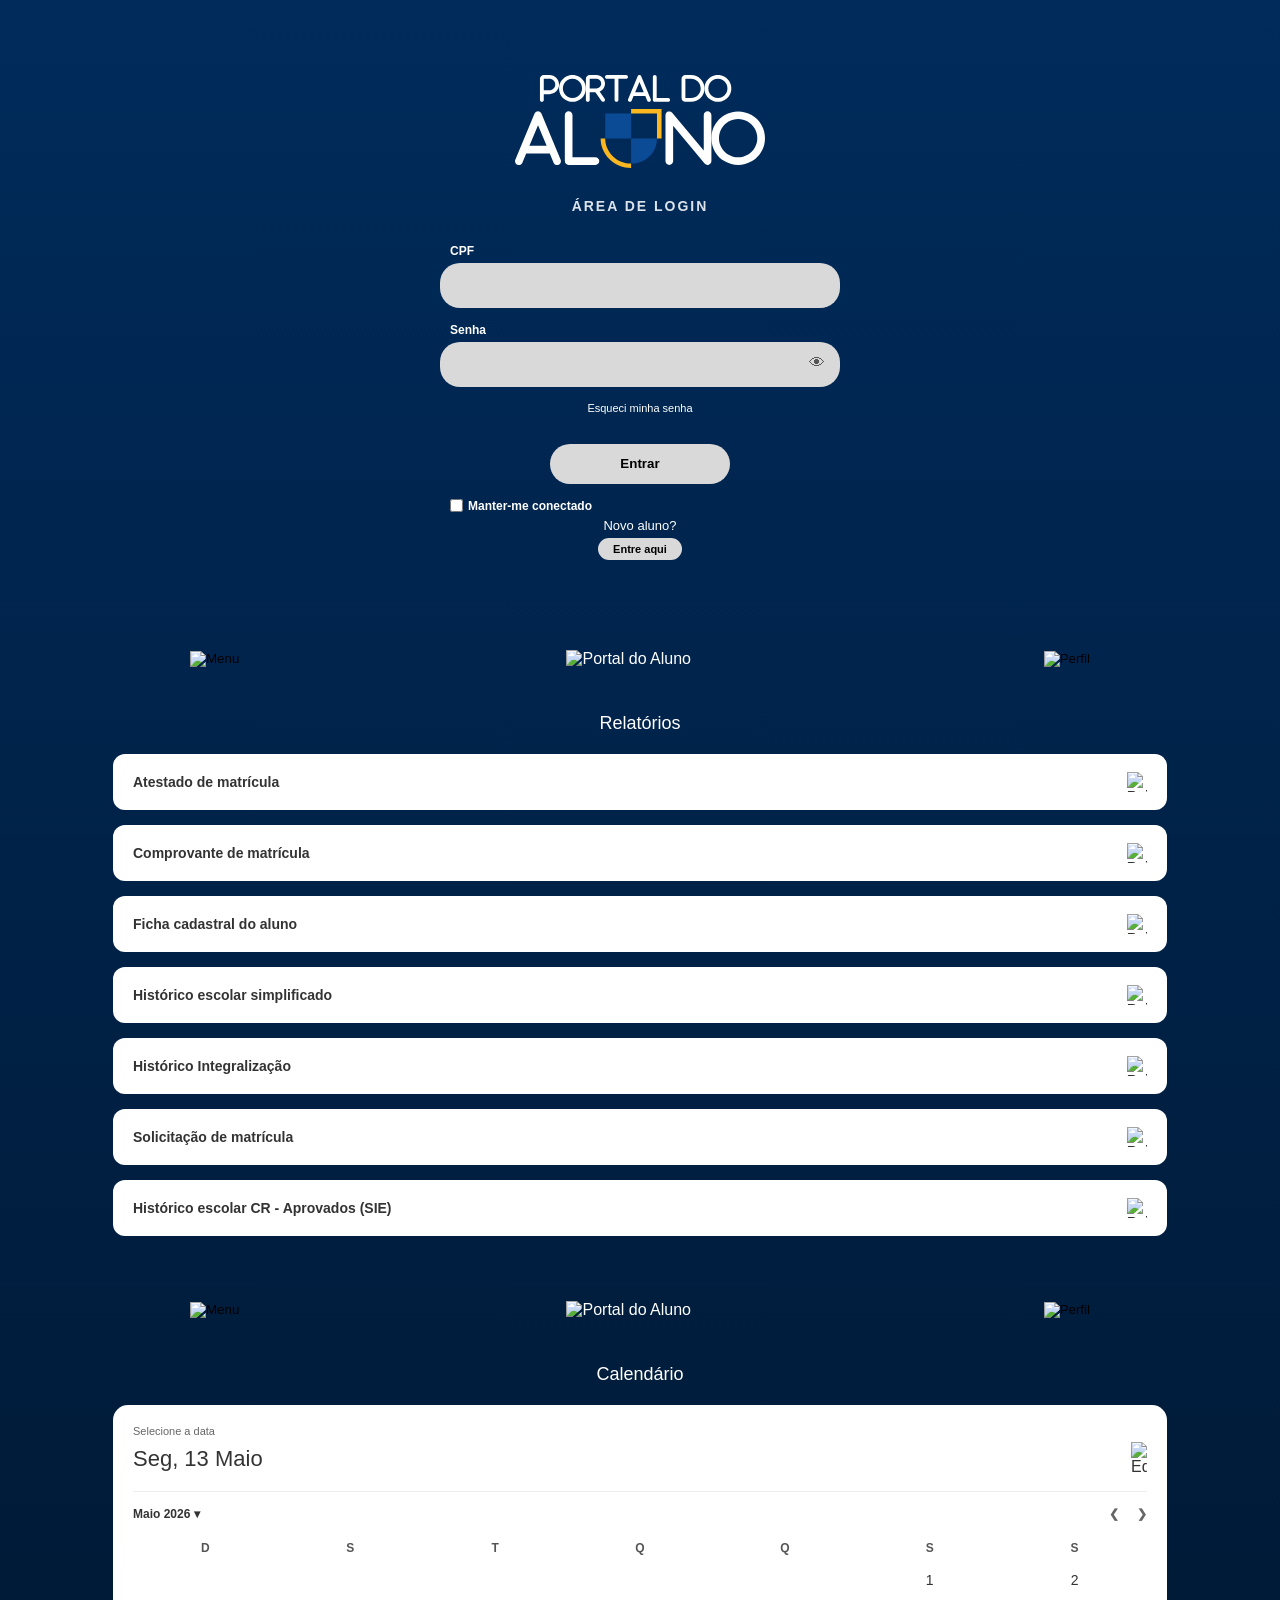
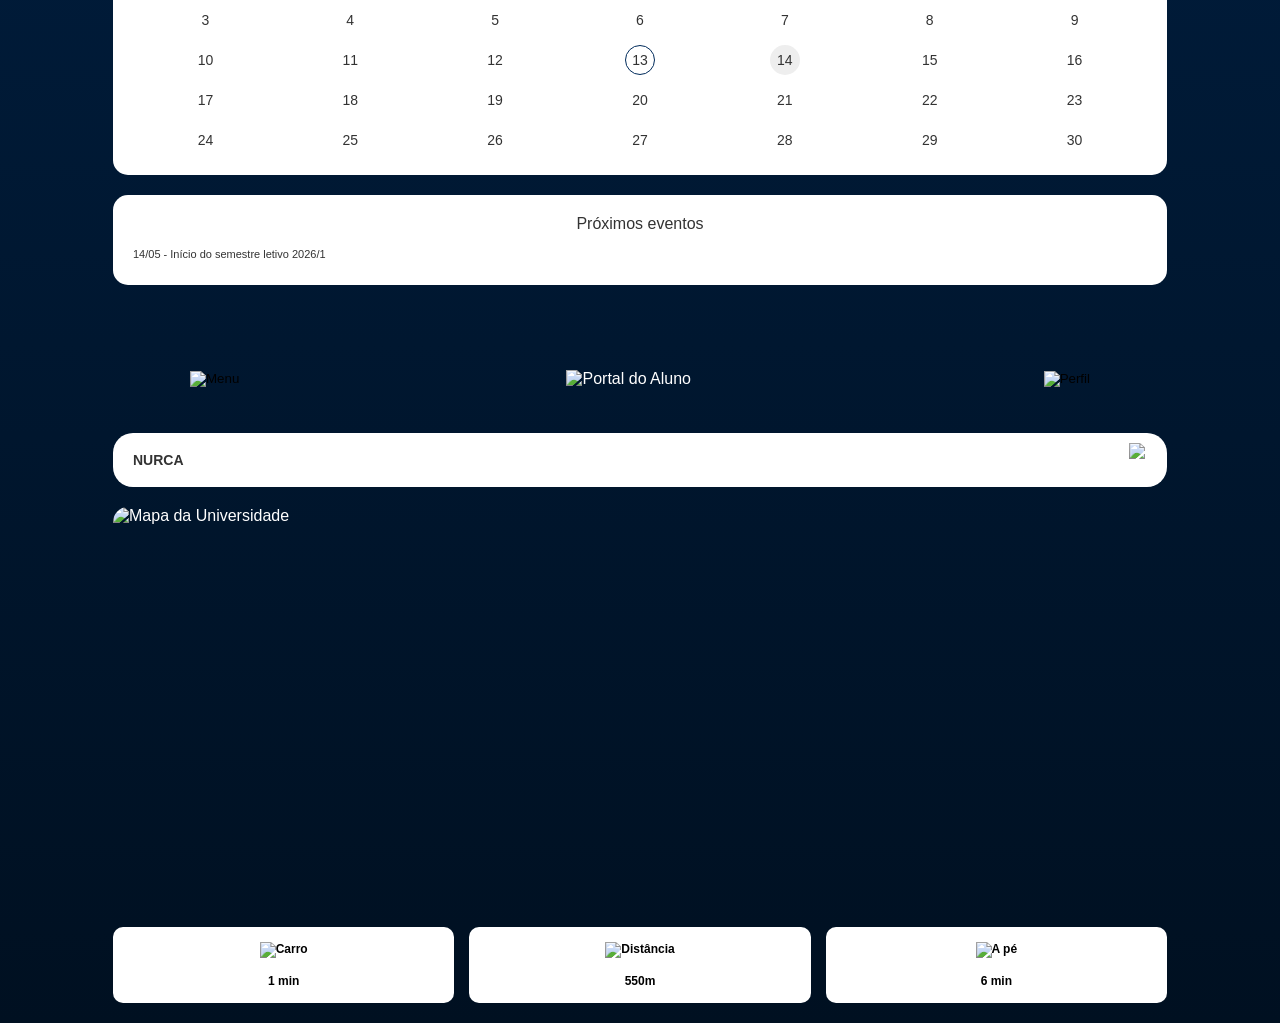
==== index.html @ dcb86329 "Atualização: Páginas 4, 5 e 6 em construção" ====
<!DOCTYPE html>
<html lang="pt-BR">
<head>
    <meta charset="UTF-8">
    <meta name="viewport" content="width=device-width, initial-scale=1.0">
    <title>Portal do Aluno</title>
    <link rel="stylesheet" href="style.css">
</head>
<body>

    <div class="app-container">


        <section id="tela-login" class="tela">
            
            <img src="icons/logo-portal.svg" alt="Portal do Aluno" class="logo-app">
            <h3 class="subtitulo-login">ÁREA DE LOGIN</h3>

            <div class="form-login">
                <label>CPF</label>
                <input type="text" class="input-field">

                <label>Senha</label>
                <div class="senha-container">
                    <input type="password" class="input-field">
                    <span class="icone-olho">👁</span>
                </div>
                
                <a href="#" class="link-esqueci">Esqueci minha senha</a>
                
                <button class="btn-entrar" onclick="mudarTela('tela-home')">Entrar</button>
                
                <label class="checkbox-label">
                    <input type="checkbox"> Manter-me conectado
                </label>
            </div>

            <div class="novo-aluno-container">
                <p>Novo aluno?</p>
                <button class="btn-entre-aqui">Entre aqui</button>
            </div>
        </section>

        <section id="tela-home" class="tela escondida">
            <div class="header-home">
                <img src="icons/logo-portal.svg" alt="Portal do Aluno" class="logo-home">
                <div class="usuario-perfil">
                    <span>Gabriel Nascimento</span>
                    <div class="avatar-placeholder">👤</div>
                </div>
            </div>

            <h3 class="titulo-servicos">Nossos serviços</h3>

            <div class="grid-botoes">
                <button class="card-btn btn-verde" onclick="mudarTela('tela-estudante')">
                    <img src="icons/telainicial-areadoestudante.svg" alt="Estudante">
                    <span>Área do estudante</span>
                </button>

                <button class="card-btn btn-laranja" onclick="mudarTela('tela-biblioteca')">
                    <img src="icons/telainicial-biblioteca.svg" alt="Biblioteca">
                    <span>Serviços da biblioteca</span>
                </button>

                <button class="card-btn btn-azul" onclick="mudarTela('tela-restaurante')">
                    <img src="icons/telainicial-ru.svg" alt="Restaurante">
                    <span>Restaurante universitário</span>
                </button>

                <button class="card-btn btn-roxo" onclick="mudarTela('tela-relatorios')">
                    <img src="icons/telainicial-relatorios.svg" alt="Relatórios">
                    <span>Relatórios</span>
                </button>

                <button class="card-btn btn-oliva" onclick="mudarTela('tela-calendario')">
                    <img src="icons/telainicial-calendario.svg" alt="Calendário">
                    <span>Calendário</span>
                </button>

                <button class="card-btn btn-cinza" onclick="mudarTela('tela-mapa')">
                    <img src="icons/telainicial-mapa.svg" alt="Mapa">
                    <span>Mapa</span>
                </button>
            </div>

            <button class="btn-sair" onclick="mudarTela('tela-login')">SAIR</button>

            <div class="card-noticias">
                <div class="noticias-header">
                    <span>Últimas notícias</span>
                    <span>▲</span>
                </div>
                <div class="noticias-corpo">
                    <h4>INÍCIO DO PERÍODO LETIVO</h4>
                    <p>O ano letivo de 2026/1 irá começar nesta quinta-feira, dia 14 de Maio...</p>
                </div>
            </div>
        </section>

        <section id="tela-estudante" class="tela escondida">
    
    <header class="header-estudante">
        <button class="btn-icon" onclick="mudarTela('tela-home')">
            <img src="icons/login-voltar.svg" alt="Menu" class="icone-svg">
        </button>
        <img src="icons/logo-portal.svg" alt="Portal do Aluno" class="logo-header">
        <div class="avatar-placeholder">👤</div>
    </header>

    <div class="conteudo-centralizado">
        <h2 class="titulo-secao">Área do Estudante</h2>

        <div class="perfil-estudante">
            <div class="avatar-container">
                <div class="avatar-circulo">👤</div>
                <button class="btn-editar">
                    <img src="icons/perfil-editarfoto.svg" alt="Editar">
                </button>
            </div>
            <div class="info-pessoais">
                <h3>Gabriel Nascimento Marques</h3>
                <p>Sistemas de Informação</p>
                <p>5º período - 2026/1</p>
                <p>Campus - Rio Branco</p>
            </div>
        </div>

        <div class="progresso-container">
            <span>Progresso do curso</span>
            <div class="barra-fundo">
                <div class="barra-preenchida" style="width: 50%;"></div>
            </div>
            <span class="progresso-texto">50%</span>
        </div>

        <div class="disciplinas-lista">
            <p class="disciplinas-titulo">Disciplinas matriculadas:</p>

            <details class="disciplina-item">
                <summary>
                    Algoritmos - Jean Gonzaga 
                    <img src="icons/telainicial-arrownoticias.svg" class="icone-seta">
                </summary>
                <div class="disciplina-detalhes">
                    <div class="notas-grid-tabela">
                        <div class="coluna-nota">
                            <span class="titulo-nota">Nota 1:</span>
                            <div class="sub-notas">
                                <div><em>Avaliação 1:</em><br>8.0</div>
                                <div><em>Avaliação 2:</em><br>8.6</div>
                            </div>
                        </div>
                        <div class="coluna-nota">
                            <span class="titulo-nota">Nota 2:</span>
                            <div class="sub-notas">
                                <div><em>Avaliação 3:</em><br>10.0</div>
                                <div><em>Avaliação 4:</em><br>10</div>
                            </div>
                        </div>
                    </div>
                    <div class="status-final">
                        <p><strong>Situação:</strong> <span class="aprovado">Aprovado</span></p>
                        <p><strong>Média Final:</strong> 9.7</p>
                        <p><strong>Total de Faltas:</strong> 11</p>
                    </div>
                </div>  
            </details>

            <details class="disciplina-item">
                <summary>
                    Matemática Discreta - Claudionor A. 
                    <img src="icons/telainicial-arrownoticias.svg" class="icone-seta">
                </summary>
                <div class="disciplina-detalhes">
                    <div class="notas-grid-tabela">
                        <div class="coluna-nota">
                            <span class="titulo-nota">Nota 1:</span>
                            <div class="sub-notas">
                                <div><em>Avaliação 1:</em><br>7.0</div>
                                <div><em>Avaliação 2:</em><br>8.6</div>
                            </div>
                        </div>
                        <div class="coluna-nota">
                            <span class="titulo-nota">Nota 2:</span>
                            <div class="sub-notas">
                                <div><em>Avaliação 3:</em><br>9.0</div>
                                <div><em>Avaliação 4:</em><br>10</div>
                            </div>
                        </div>
                    </div>
                    <div class="status-final">
                        <p><strong>Situação:</strong> <span class="aprovado">Aprovado</span></p>
                        <p><strong>Média Final:</strong> 9.1</p>
                        <p><strong>Total de Faltas:</strong> 15</p>
                    </div>
                </div>
            </details>

            <details class="disciplina-item">
                <summary>
                    Álgebra Linear - Ivan Medeiros 
                    <img src="icons/telainicial-arrownoticias.svg" class="icone-seta">
                </summary>
                <div class="disciplina-detalhes">
                    <div class="notas-grid-tabela">
                        <div class="coluna-nota">
                            <span class="titulo-nota">Nota 1:</span>
                            <div class="sub-notas">
                                <div><em>Avaliação 1:</em><br>7.0</div>
                                <div><em>Avaliação 2:</em><br>8.6</div>
                            </div>
                        </div>
                        <div class="coluna-nota">
                            <span class="titulo-nota">Nota 2:</span>
                            <div class="sub-notas">
                                <div><em>Avaliação 3:</em><br>9.0</div>
                                <div><em>Avaliação 4:</em><br>10</div>
                            </div>
                        </div>
                    </div>
                    <div class="status-final">
                        <p><strong>Situação:</strong> <span class="aprovado">Aprovado</span></p>
                        <p><strong>Média Final:</strong> 9.1</p>
                        <p><strong>Total de Faltas:</strong> 15</p>
                    </div>
                </div>
            </details>
        </div>

        <div class="botoes-inferiores">
            <button class="btn-acao bg-roxo" onclick="mudarTela('tela-relatorios')">
                <div class="icone-box"><img src="icons/telainicial-relatorios.svg" alt=""></div>
                <span>Ir para a página de relatórios</span>
            </button>

            <button class="btn-acao bg-cinza">
                <div class="icone-box"><img src="icons/perfil-matriculadisciplinar.svg" alt=""></div>
                <span>Realizar matrícula disciplinar</span>
            </button>

            <button class="btn-acao bg-verde">
                <div class="icone-box"><img src="icons/perfil-atestadomedico.svg" alt=""></div>
                <span>Envio de atestado médico</span>
            </button>
        </div>
    </div>
</section>
<section id="tela-relatorios" class="tela escondida">
    <header class="header-estudante">
        <button class="btn-icon" onclick="mudarTela('tela-home')">
            <img src="caminho_para_icone_menu.svg" alt="Menu" class="icone-svg">
        </button>
        <img src="images/logo-portal.svg" alt="Portal do Aluno" class="logo-header">
        <button class="btn-icon" onclick="mudarTela('tela-estudante')">
            <img src="caminho_para_icone_perfil.svg" alt="Perfil" class="icone-svg">
        </button>
    </header>

    <div class="conteudo-centralizado">
        <h2 class="titulo-secao">Relatórios</h2>
        
        <div class="lista-relatorios">
            <button class="item-relatorio">
                <span>Atestado de matrícula</span>
                <img src="caminho_para_icone_download.svg" alt="Baixar">
            </button>
            <button class="item-relatorio">
                <span>Comprovante de matrícula</span>
                <img src="caminho_para_icone_download.svg" alt="Baixar">
            </button>
            <button class="item-relatorio">
                <span>Ficha cadastral do aluno</span>
                <img src="caminho_para_icone_download.svg" alt="Baixar">
            </button>
            <button class="item-relatorio">
                <span>Histórico escolar simplificado</span>
                <img src="caminho_para_icone_download.svg" alt="Baixar">
            </button>
            <button class="item-relatorio">
                <span>Histórico Integralização</span>
                <img src="caminho_para_icone_download.svg" alt="Baixar">
            </button>
            <button class="item-relatorio">
                <span>Solicitação de matrícula</span>
                <img src="caminho_para_icone_download.svg" alt="Baixar">
            </button>
            <button class="item-relatorio">
                <span>Histórico escolar CR - Aprovados (SIE)</span>
                <img src="caminho_para_icone_download.svg" alt="Baixar">
            </button>
        </div>
    </div>
</section>

<section id="tela-calendario" class="tela escondida">
    <header class="header-estudante">
        <button class="btn-icon" onclick="mudarTela('tela-home')">
            <img src="caminho_para_icone_menu.svg" alt="Menu" class="icone-svg">
        </button>
        <img src="images/logo-portal.svg" alt="Portal do Aluno" class="logo-header">
        <button class="btn-icon" onclick="mudarTela('tela-estudante')">
            <img src="caminho_para_icone_perfil.svg" alt="Perfil" class="icone-svg">
        </button>
    </header>

    <div class="conteudo-centralizado">
        <h2 class="titulo-secao">Calendário</h2>

        <div class="card-branco card-calendario">
            <p class="legenda-data">Selecione a data</p>
            <div class="data-selecionada">
                <h3>Seg, 13 Maio</h3>
                <img src="caminho_para_icone_lapis.svg" alt="Editar" class="icone-pequeno">
            </div>
            
            <div class="seletor-mes">
                <span>Maio 2026 ▾</span>
                <div>
                    <span class="seta-mes">❮</span>
                    <span class="seta-mes">❯</span>
                </div>
            </div>

            <div class="grid-dias-semana">
                <span>D</span><span>S</span><span>T</span><span>Q</span><span>Q</span><span>S</span><span>S</span>
            </div>
            <div class="grid-numeros-dias">
                <span></span><span></span><span></span><span></span><span></span><span>1</span><span>2</span>
                <span>3</span><span>4</span><span>5</span><span>6</span><span>7</span><span>8</span><span>9</span>
                <span>10</span><span>11</span><span>12</span><span class="dia-ativo">13</span><span class="dia-hoje">14</span><span>15</span><span>16</span>
                <span>17</span><span>18</span><span>19</span><span>20</span><span>21</span><span>22</span><span>23</span>
                <span>24</span><span>25</span><span>26</span><span>27</span><span>28</span><span>29</span><span>30</span>
            </div>
        </div>

        <div class="card-branco card-eventos">
            <h3>Próximos eventos</h3>
            <ul>
                <li>14/05 - Início do semestre letivo 2026/1</li>
            </ul>
        </div>
    </div>
</section>

<section id="tela-mapa" class="tela escondida">
    <header class="header-estudante">
        <button class="btn-icon" onclick="mudarTela('tela-home')">
            <img src="caminho_para_icone_menu.svg" alt="Menu" class="icone-svg">
        </button>
        <img src="images/logo-portal.svg" alt="Portal do Aluno" class="logo-header">
        <button class="btn-icon" onclick="mudarTela('tela-estudante')">
            <img src="caminho_para_icone_perfil.svg" alt="Perfil" class="icone-svg">
        </button>
    </header>

    <div class="conteudo-centralizado">
        <div class="busca-mapa">
            <input type="text" placeholder="NURCA" value="NURCA">
            <img src="caminho_para_icone_lupa.svg" alt="Buscar">
        </div>

        <div class="area-mapa">
            <img src="images/imagem_do_mapa_ufac_exportado.png" alt="Mapa da Universidade" class="imagem-mapa">
        </div>

        <div class="botoes-rota">
            <button class="btn-rota">
                <img src="caminho_para_icone_carro.svg" alt="Carro">
                <span>1 min</span>
            </button>
            <button class="btn-rota btn-rota-ativo">
                <img src="caminho_para_icone_pin.svg" alt="Distância">
                <span>550m</span>
            </button>
            <button class="btn-rota">
                <img src="caminho_para_icone_pessoa.svg" alt="A pé">
                <span>6 min</span>
            </button>
        </div>
    </div>
</section>
    </div>


    <script src="script.js"></script>
</body>
</html>
---- style.css ----
* {
    margin: 0;
    padding: 0;
    box-sizing: border-box;
    font-family: 'Questrial', sans-serif;
}

body {
    background: linear-gradient(180deg, #002B5B 0%, #001021 100%); /* Fundo escuro atrás do "celular" no monitor */
    display: flex;
    justify-content: center;
    align-items: center;
    min-height: 100vh;
    color: #FFFFFF;
}


/* Telas */
.tela {
    width: 100%;
    height: 100%;
    padding: 25px;
    display: flex;
    flex-direction: column;
    align-items: center;
}

.tela.escondida, 
#tela-estudante.escondida,
#tela-home.escondida,
#tela-login.escondida {
    display: none !important;
}

/* LOGIN */
.logo-app {
    width: 250px;
    margin-top: 50px;
}

.subtitulo-login {
    font-size: 14px;
    letter-spacing: 2px;
    margin: 30px 0;
    color: #DDE3EA;
}

.form-login {
    width: 100%;
    max-width: 400px;
    display: flex;
    flex-direction: column;
    align-items: center;
    margin: 0 auto;
}

.form-login label {
    align-self: flex-start;
    font-size: 12px;
    margin-bottom: 5px;
    margin-left: 10px;
    font-weight: bold;
}

.input-field {
    width: 100%;
    height: 45px;
    background-color: #D9D9D9;
    border: none;
    border-radius: 20px;
    padding: 0 15px;
    margin-bottom: 15px;
    font-size: 16px;
}

.senha-container {
    width: 100%;
    position: relative;
}

.icone-olho {
    position: absolute;
    right: 15px;
    top: 12px;
    color: #555;
    cursor: pointer;
}

.link-esqueci {
    color: #FFFFFF;
    font-size: 11px;
    text-decoration: none;
    margin-bottom: 30px;
}

.btn-entrar {
    width: 45%;
    height: 40px;
    background-color: #D9D9D9;
    border: none;
    border-radius: 20px;
    font-weight: bold;
    cursor: pointer;
    margin-bottom: 15px;
}

.checkbox-label {
    font-size: 11px;
    display: flex;
    align-items: center;
    gap: 5px;
}

.novo-aluno-container {
    margin-top: auto;
    margin-bottom: 20px;
    text-align: center;
}

.novo-aluno-container p {
    font-size: 13px;
    margin-bottom: 5px;
}

.btn-entre-aqui {
    background-color: #D9D9D9;
    border: none;
    border-radius: 15px;
    padding: 5px 15px;
    font-weight: bold;
    font-size: 11px;
    cursor: pointer;
}

/* TELA HOME */
.header-home {
    width: 100%;
    max-width: 900px;
    margin: 20px auto;
    display: flex;
    justify-content: space-between;
    align-items: center;
}

.logo-home {
    width: 200px;
}

.usuario-perfil {
    display: flex;
    align-items: center;
    gap: 8px;
}

.avatar-placeholder {
    width: 35px;
    height: 35px;
    background-color: #A29BFE;
    border-radius: 50%;
    display: flex;
    justify-content: center;
    align-items: center;
}

.titulo-servicos {
    margin: 40px 0 20px 0;
    font-weight: normal;
    font-size: 18px;
}

/* Grid de Serviços */
.grid-botoes {
    display: grid;
    grid-template-columns: repeat(3, 1fr); 
    gap: 25px;
    width: 70%;
    max-width: 600px;
    margin: 0 auto;
}

/* Estilo individual do botão de serviço */
.card-btn {
    border: none;
    border-radius: 20px;
    padding: 20px 10px;
    display: flex;
    flex-direction: column;
    align-items: center;
    justify-content: space-between;
    height: 130px;
    cursor: pointer;
    background: none;
}

.card-btn img {
    width: 50px;
    height: 50px;
}

.card-btn span {
    font-size: 14px;
    color: #FFFFFF;
    font-weight: bold;
    text-align: center;
    line-height: 1.2;
}

/* CORES DOS FUNDOS DOS ÍCONES */
.btn-verde { background-color: #00B944; }
.btn-laranja { background-color: #CD8C00; }
.btn-azul { background-color: #006CCB; }
.btn-roxo { background-color: #9900C8; }
.btn-oliva { background-color: #A6B500; }
.btn-cinza { background-color: #696969; }

.btn-sair {
    width: 200px;
    background-color: #900000;
    color: white;
    border: none;
    border-radius: 10px;
    padding: 10px;
    font-weight: bold;
    margin-top: 50px;
    margin-bottom: 30px;
    cursor: pointer;
}

/* Card de Últimas Notícias */
.card-noticias {
    width: 100%;
    max-width: 800px;
    background-color: #A6A6A6;
    border-radius: 25px 25px 0 0;
    color: #000000;
    padding: 20px 30px;
    margin-top: auto; 
}

.noticias-header {
    display: flex;
    justify-content: space-between;
    font-weight: bold;
    font-size: 14px;
    margin-bottom: 10px;
}

.noticias-corpo h4 {
    font-size: 13px;
    margin-bottom: 3px;
}

.noticias-corpo p {
    font-size: 13px;
    line-height: 1.3;
}

/* --- TELA ÁREA DO ESTUDANTE --- */

#tela-estudante {
    width: 100vw !important;
    max-width: 100vw !important;
    padding: 20px !important;
    display: flex !important;
    flex-direction: column !important;
    align-items: center !important;
}

.header-estudante {
    width: 100%;
    max-width: 900px;
    margin: 0 auto;
    display: flex;
    justify-content: space-between;
    align-items: center;
    padding: 25px 0;
}

.btn-icon {
    background: none;
    border: none;
    cursor: pointer;
}

.icone-svg {
    width: 35px;
    height: 35px;
}

.profile-photo {
    width: 35px;
    height: 35px;
}

.logo-header {
    width: 150px;
}

/* Container para centralizar o conteúdo no Notebook */
#tela-estudante .conteudo-centralizado {
    width: 85% !important;        /* Ocupa 85% da largura total do notebook */
    max-width: 900px !important;  /* Limite máximo bem amplo para telas grandes */
    margin: 0 auto !important;     /* Garante o alinhamento no meio */
    display: flex !important;
    flex-direction: column !important;
    align-items: center !important;
}

.titulo-secao {
    font-size: 18px;
    font-weight: normal;
    margin: 20px 0;
}

/* Perfil */

#tela-estudante .disciplinas-lista, 
#tela-estudante .botoes-inferiores {
    width: 100% !important;
}

#tela-estudante .disciplina-item {
    width: 100% !important;
}

.perfil-estudante {
    display: flex;
    align-items: center;
    gap: 20px;
    width: 100%;
    margin-bottom: 30px;
}

.avatar-container {
    position: relative;
}

.avatar-circulo {
    width: 90px;
    height: 90px;
    background-color: #A29BFE;
    border-radius: 50%;
    display: flex;
    justify-content: center;
    align-items: center;
    font-size: 40px;
}

.btn-editar {
    position: absolute;
    bottom: 0;
    right: 0;
    background-color: #FFFFFF;
    border: none;
    border-radius: 50%;
    width: 28px;
    height: 28px;
    cursor: pointer;
    display: flex;
    justify-content: center;
    align-items: center;
    box-shadow: 0 2px 5px rgba(0,0,0,0.3);
}

.btn-editar img {
    width: 16px;
}

.info-pessoais h3 {
    font-size: 15px;
    margin-bottom: 5px;
}

.info-pessoais p {
    font-size: 12px;
    color: #DDE3EA;
    line-height: 1.4;
}

/* Barra de Progresso */
.progresso-container {
    width: 100%;
    text-align: center;
    margin-bottom: 30px;
}

.progresso-container span {
    font-size: 13px;
}

.barra-fundo {
    width: 100%;
    height: 6px;
    background-color: #1A365D; 
    border-radius: 5px;
    margin: 8px 0;
    overflow: hidden;
}

.barra-preenchida {
    height: 100%;
    background-color: #007BFF; 
    border-radius: 5px;
}

.progresso-texto {
    font-size: 12px;
}

/* Sanfona (Accordion) de Disciplinas */
.disciplinas-lista {
    width: 100%;
    margin-bottom: 30px;
}

.disciplinas-titulo {
    font-size: 11px;
    font-weight: bold;
    margin-bottom: 10px;
}

.disciplina-item {
    background-color: #FFFFFF;
    border-radius: 8px;
    margin-bottom: 8px;
    color: #333333;
    overflow: hidden;
}

.disciplina-item summary {
    padding: 12px 15px;
    font-size: 13px;
    font-weight: bold;
    cursor: pointer;
    list-style: none;
    display: flex;
    justify-content: space-between;
    align-items: center;
}

.disciplina-item summary::-webkit-details-marker {
    display: none;
}

.icone-seta {
    width: 12px;
    transition: transform 0.3s;
}

.disciplina-item[open] .icone-seta {
    transform: rotate(180deg);
}

.disciplina-detalhes {
    background-color: #D9D9D9;
    padding: 15px;
    border-top: 1px solid #CCCCCC;
}

/* Grid Interno das Notas */
.notas-grid-tabela {
    display: grid;
    grid-template-columns: 1fr 1fr;
    gap: 10px;
    border-bottom: 1px solid #BBBBBB;
    padding-bottom: 15px;
    margin-bottom: 10px;
}

.coluna-nota {
    text-align: center;
}

.titulo-nota {
    font-size: 12px;
    font-weight: bold;
    display: block;
    margin-bottom: 5px;
}

.sub-notas {
    display: flex;
    justify-content: space-around;
    font-size: 11px;
}

.status-final p {
    font-size: 12px;
    margin-bottom: 4px;
}

.aprovado {
    font-style: italic;
    color: #555555;
}

/* Botões de Ação Inferiores */
.botoes-inferiores {
    width: 100%;
    display: flex;
    flex-direction: column;
    gap: 12px;
}

.btn-acao {
    width: 100%;
    height: 55px;
    border: none;
    border-radius: 12px;
    display: flex;
    align-items: center;
    padding: 0 20px;
    color: #FFFFFF;
    font-weight: bold;
    font-size: 13px;
    cursor: pointer;
    text-align: left;
}

.icone-box {
    width: 30px;
    height: 30px;
    border: 1px solid rgba(255, 255, 255, 0.5);
    border-radius: 8px;
    display: flex;
    justify-content: center;
    align-items: center;
    margin-right: 15px;
}

.icone-box img {
    width: 18px;
}

/* Cores específicas dos botões */
.bg-roxo { background-color: #AA00FF; }
.bg-cinza { background-color: #757575; }
.bg-verde { background-color: #00C853; }

/* ========================================== */
/* GARANTIA DE LARGURA PARA AS NOVAS TELAS NO NOTEBOOK */
/* ========================================== */
#tela-relatorios, #tela-calendario, #tela-mapa {
    width: 100vw !important;
    max-width: 100vw !important;
    padding: 20px !important;
    display: flex !important;
    flex-direction: column !important;
    align-items: center !important;
}

#tela-relatorios .conteudo-centralizado,
#tela-calendario .conteudo-centralizado,
#tela-mapa .conteudo-centralizado {
    width: 85% !important;
    max-width: 1200px !important;
    margin: 0 auto !important;
    display: flex !important;
    flex-direction: column !important;
    align-items: center !important;
}

/* ========================================== */
/* ESTILOS ESPECÍFICOS - TELA DE RELATÓRIOS */
/* ========================================== */
.lista-relatorios {
    width: 100%;
    display: flex;
    flex-direction: column;
    gap: 15px;
}

.item-relatorio {
    width: 100%;
    background-color: #FFFFFF;
    border: none;
    border-radius: 12px;
    padding: 18px 20px;
    display: flex;
    justify-content: space-between;
    align-items: center;
    cursor: pointer;
    font-size: 14px;
    font-weight: bold;
    color: #333333;
    text-align: left;
}

.item-relatorio img {
    width: 20px;
    height: 20px;
}

/* ========================================== */
/* ESTILOS ESPECÍFICOS - TELA DE CALENDÁRIO */
/* ========================================== */
.card-branco {
    width: 100%;
    background-color: #FFFFFF;
    border-radius: 15px;
    padding: 20px;
    color: #333333;
    margin-bottom: 20px;
}

.legenda-data {
    font-size: 11px;
    color: #666;
    margin-bottom: 5px;
}

.data-selecionada {
    display: flex;
    justify-content: space-between;
    align-items: center;
    border-bottom: 1px solid #EEEEEE;
    padding-bottom: 15px;
    margin-bottom: 15px;
}

.data-selecionada h3 {
    font-size: 22px;
    font-weight: normal;
}

.icone-pequeno {
    width: 16px;
}

.seletor-mes {
    display: flex;
    justify-content: space-between;
    font-size: 12px;
    font-weight: bold;
    margin-bottom: 20px;
}

.seta-mes {
    cursor: pointer;
    margin-left: 15px;
    color: #666;
}

/* Grid do Calendário */
.grid-dias-semana, .grid-numeros-dias {
    display: grid;
    grid-template-columns: repeat(7, 1fr);
    text-align: center;
    gap: 10px 0;
}

.grid-dias-semana span {
    font-size: 12px;
    font-weight: bold;
    color: #555;
    margin-bottom: 10px;
}

.grid-numeros-dias span {
    font-size: 14px;
    display: flex;
    justify-content: center;
    align-items: center;
    height: 30px;
    width: 30px;
    margin: 0 auto;
}

.dia-ativo {
    border: 1px solid #002B5B; /* Círculo azul vazado */
    border-radius: 50%;
}

.dia-hoje {
    background-color: #EEEEEE; /* Círculo cinza preenchido */
    border-radius: 50%;
}

/* Card de Eventos */
.card-eventos h3 {
    font-size: 16px;
    font-weight: normal;
    text-align: center;
    margin-bottom: 15px;
}

.card-eventos ul {
    list-style-type: none;
    font-size: 11px;
}

.card-eventos li {
    margin-bottom: 5px;
}

/* ========================================== */
/* ESTILOS ESPECÍFICOS - TELA DE MAPA */
/* ========================================== */
.busca-mapa {
    width: 100%;
    background-color: #FFFFFF;
    border-radius: 20px;
    padding: 10px 20px;
    display: flex;
    justify-content: space-between;
    align-items: center;
    margin: 20px 0;
}

.busca-mapa input {
    border: none;
    outline: none;
    width: 90%;
    font-size: 14px;
    color: #333;
    font-weight: bold;
}

.busca-mapa img {
    width: 18px;
    cursor: pointer;
}

.area-mapa {
    width: 100%;
    height: 400px; /* Altura fixa para o mapa no notebook */
    border-radius: 15px;
    overflow: hidden;
    margin-bottom: 20px;
}

.imagem-mapa {
    width: 100%;
    height: 100%;
    object-fit: cover; /* Faz a imagem do mapa preencher todo o espaço sem distorcer */
}

.botoes-rota {
    width: 100%;
    display: flex;
    justify-content: space-between;
    gap: 15px;
}

.btn-rota {
    flex: 1; /* Faz os três botões terem larguras iguais */
    background-color: #FFFFFF;
    border: none;
    border-radius: 10px;
    padding: 15px 0;
    display: flex;
    flex-direction: column;
    align-items: center;
    gap: 8px;
    cursor: pointer;
    color: #000000;
    font-size: 12px;
    font-weight: bold;
}

.btn-rota img {
    height: 24px;
}
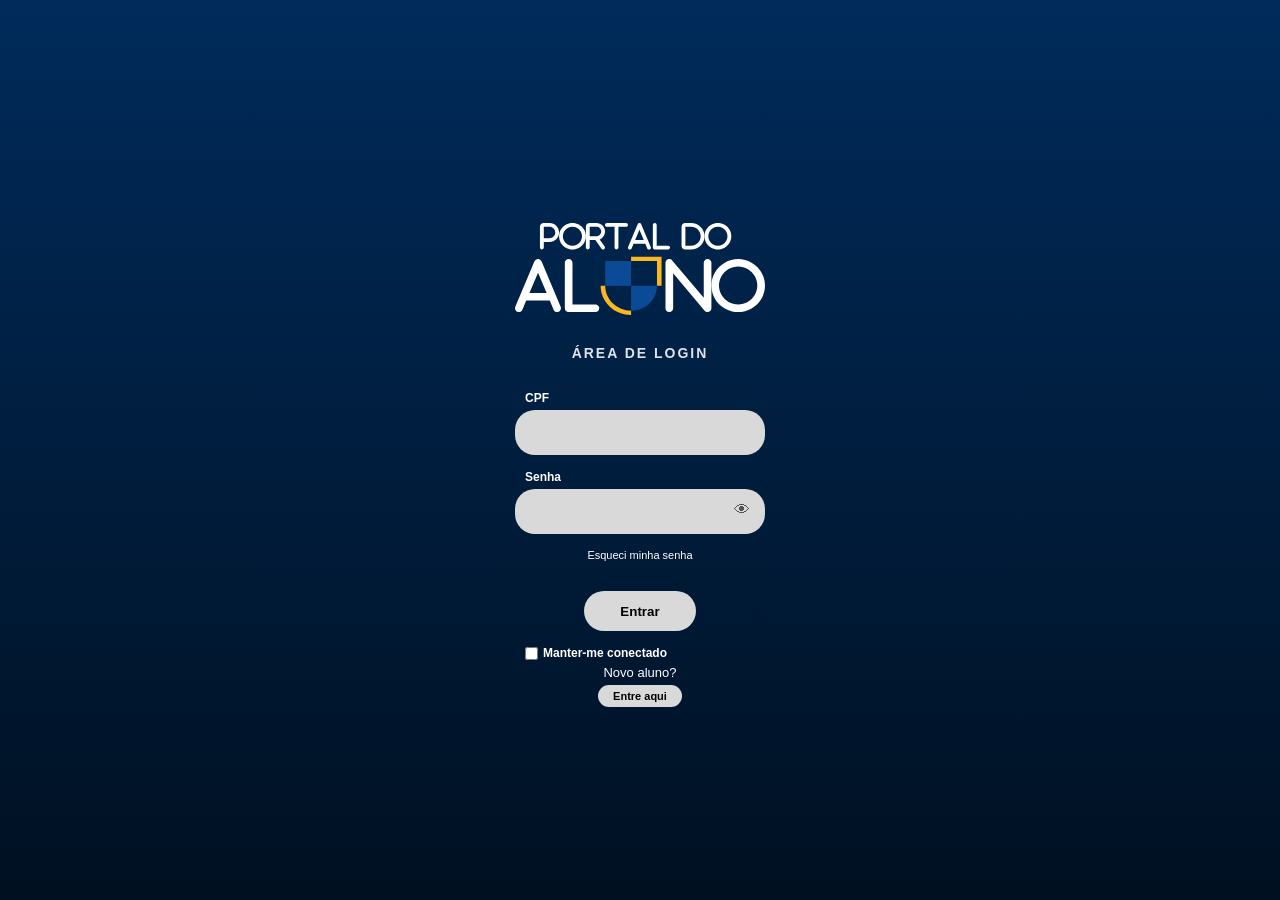
==== commit 1082d8af: "Atualização: Corrige a tela inicial e telas 4,5 e 6" ====
--- a/index.html
+++ b/index.html
@@ -249,11 +249,11 @@
 <section id="tela-relatorios" class="tela escondida">
     <header class="header-estudante">
         <button class="btn-icon" onclick="mudarTela('tela-home')">
-            <img src="caminho_para_icone_menu.svg" alt="Menu" class="icone-svg">
-        </button>
-        <img src="images/logo-portal.svg" alt="Portal do Aluno" class="logo-header">
+            <img src="icons/login-voltar.svg" alt="Menu" class="icone-svg">
+        </button>
+        <img src="icons/logo-portal.svg" alt="Portal do Aluno" class="logo-header">
         <button class="btn-icon" onclick="mudarTela('tela-estudante')">
-            <img src="caminho_para_icone_perfil.svg" alt="Perfil" class="icone-svg">
+            <div class="avatar-placeholder">👤</div>
         </button>
     </header>
 
@@ -263,31 +263,31 @@
         <div class="lista-relatorios">
             <button class="item-relatorio">
                 <span>Atestado de matrícula</span>
-                <img src="caminho_para_icone_download.svg" alt="Baixar">
+                <img src="icons/telainicial-relatorios.svg" alt="Baixar">
             </button>
             <button class="item-relatorio">
                 <span>Comprovante de matrícula</span>
-                <img src="caminho_para_icone_download.svg" alt="Baixar">
+                <img src="icons/telainicial-relatorios.svg" alt="Baixar">
             </button>
             <button class="item-relatorio">
                 <span>Ficha cadastral do aluno</span>
-                <img src="caminho_para_icone_download.svg" alt="Baixar">
+                <img src="icons/telainicial-relatorios.svg" alt="Baixar">
             </button>
             <button class="item-relatorio">
                 <span>Histórico escolar simplificado</span>
-                <img src="caminho_para_icone_download.svg" alt="Baixar">
+                <img src="icons/telainicial-relatorios.svg" alt="Baixar">
             </button>
             <button class="item-relatorio">
                 <span>Histórico Integralização</span>
-                <img src="caminho_para_icone_download.svg" alt="Baixar">
+                <img src="icons/telainicial-relatorios.svg" alt="Baixar">
             </button>
             <button class="item-relatorio">
                 <span>Solicitação de matrícula</span>
-                <img src="caminho_para_icone_download.svg" alt="Baixar">
+                <img src="icons/telainicial-relatorios.svg" alt="Baixar">
             </button>
             <button class="item-relatorio">
                 <span>Histórico escolar CR - Aprovados (SIE)</span>
-                <img src="caminho_para_icone_download.svg" alt="Baixar">
+                <img src="icons/telainicial-relatorios.svg" alt="Baixar">
             </button>
         </div>
     </div>
@@ -296,11 +296,11 @@
 <section id="tela-calendario" class="tela escondida">
     <header class="header-estudante">
         <button class="btn-icon" onclick="mudarTela('tela-home')">
-            <img src="caminho_para_icone_menu.svg" alt="Menu" class="icone-svg">
-        </button>
-        <img src="images/logo-portal.svg" alt="Portal do Aluno" class="logo-header">
+            <img src="icons/login-voltar.svg" alt="Menu" class="icone-svg">
+        </button>
+        <img src="icons/logo-portal.svg" alt="Portal do Aluno" class="logo-header">
         <button class="btn-icon" onclick="mudarTela('tela-estudante')">
-            <img src="caminho_para_icone_perfil.svg" alt="Perfil" class="icone-svg">
+            <div class="avatar-placeholder">👤</div>
         </button>
     </header>
 
@@ -346,11 +346,11 @@
 <section id="tela-mapa" class="tela escondida">
     <header class="header-estudante">
         <button class="btn-icon" onclick="mudarTela('tela-home')">
-            <img src="caminho_para_icone_menu.svg" alt="Menu" class="icone-svg">
-        </button>
-        <img src="images/logo-portal.svg" alt="Portal do Aluno" class="logo-header">
+            <img src="icons/login-voltar.svg" alt="Menu" class="icone-svg">
+        </button>
+        <img src="icons/logo-portal.svg" alt="Portal do Aluno" class="logo-header">
         <button class="btn-icon" onclick="mudarTela('tela-estudante')">
-            <img src="caminho_para_icone_perfil.svg" alt="Perfil" class="icone-svg">
+            <div class="avatar-placeholder">👤</div>
         </button>
     </header>
 
--- a/style.css
+++ b/style.css
@@ -25,10 +25,13 @@
     align-items: center;
 }
 
-.tela.escondida, 
+.tela.escondida,
+#tela-login.escondida,
+#tela-home.escondida,
 #tela-estudante.escondida,
-#tela-home.escondida,
-#tela-login.escondida {
+#tela-relatorios.escondida,
+#tela-calendario.escondida,
+#tela-mapa.escondida {
     display: none !important;
 }
 
@@ -667,12 +670,12 @@
 }
 
 .dia-ativo {
-    border: 1px solid #002B5B; /* Círculo azul vazado */
+    border: 1px solid #002B5B;
     border-radius: 50%;
 }
 
 .dia-hoje {
-    background-color: #EEEEEE; /* Círculo cinza preenchido */
+    background-color: #EEEEEE;
     border-radius: 50%;
 }
 
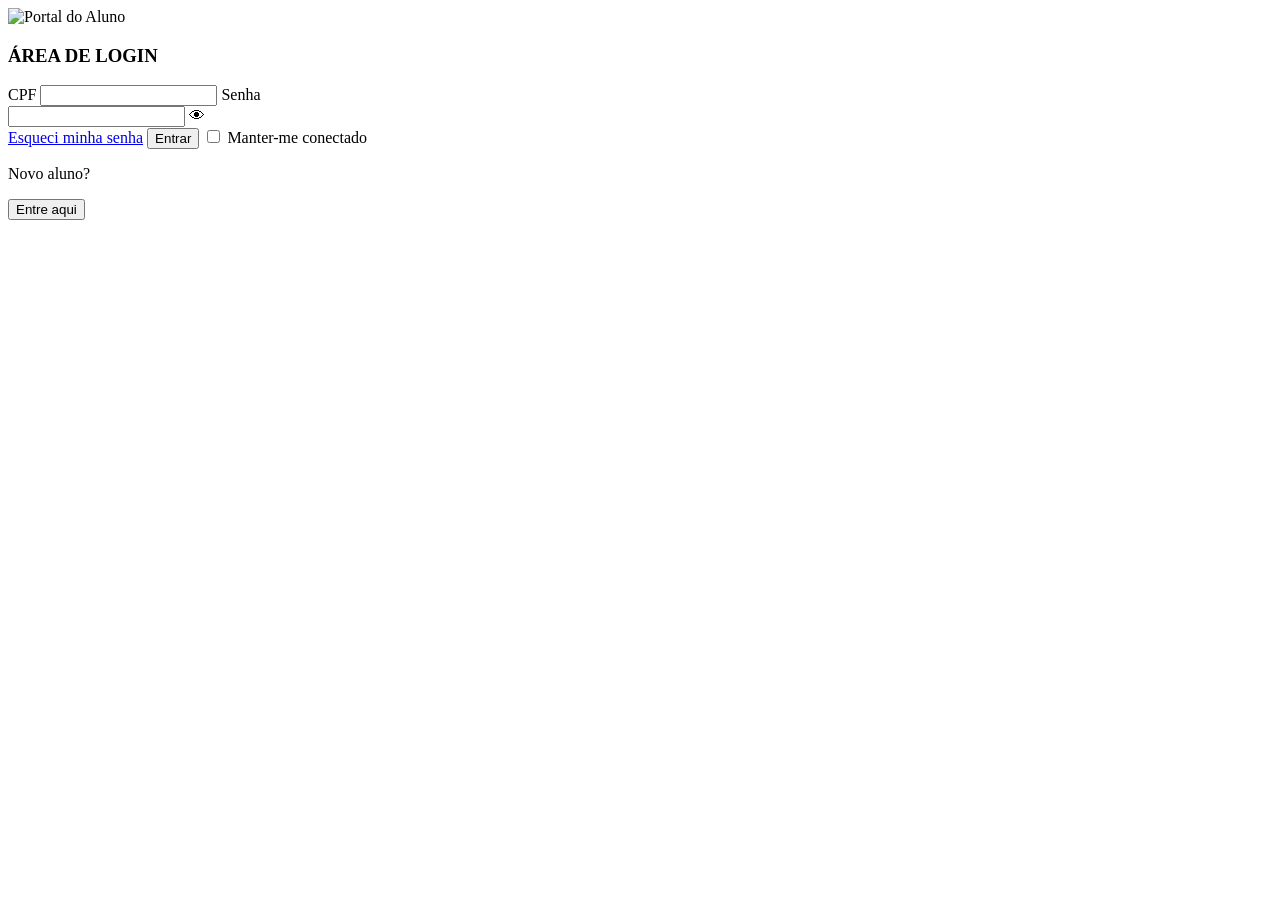
==== commit 429094b7: "Atualizações: arruma as telas já feitas" ====
--- a/index.html
+++ b/index.html
@@ -4,7 +4,7 @@
     <meta charset="UTF-8">
     <meta name="viewport" content="width=device-width, initial-scale=1.0">
     <title>Portal do Aluno</title>
-    <link rel="stylesheet" href="style.css">
+    <link rel="stylesheet" href="/Users/Aluno/Documents/Gab_marques/webacademy/portal_aluno_demo/style.css">
 </head>
 <body>
 
@@ -13,7 +13,7 @@
 
         <section id="tela-login" class="tela">
             
-            <img src="icons/logo-portal.svg" alt="Portal do Aluno" class="logo-app">
+            <img src="/Users/Aluno/Documents/Gab_marques/webacademy/portal_aluno_demo/icons/logo-portal.svg" alt="Portal do Aluno" class="logo-app">
             <h3 class="subtitulo-login">ÁREA DE LOGIN</h3>
 
             <div class="form-login">
@@ -28,7 +28,7 @@
                 
                 <a href="#" class="link-esqueci">Esqueci minha senha</a>
                 
-                <button class="btn-entrar" onclick="mudarTela('tela-home')">Entrar</button>
+                <button class="btn-entrar" onclick="window.location.href='/Users/Aluno/Documents/Gab_marques/webacademy/portal_aluno_demo/telas/telaInicial/telainicial.html'">Entrar</button>
                 
                 <label class="checkbox-label">
                     <input type="checkbox"> Manter-me conectado
@@ -41,345 +41,6 @@
             </div>
         </section>
 
-        <section id="tela-home" class="tela escondida">
-            <div class="header-home">
-                <img src="icons/logo-portal.svg" alt="Portal do Aluno" class="logo-home">
-                <div class="usuario-perfil">
-                    <span>Gabriel Nascimento</span>
-                    <div class="avatar-placeholder">👤</div>
-                </div>
-            </div>
-
-            <h3 class="titulo-servicos">Nossos serviços</h3>
-
-            <div class="grid-botoes">
-                <button class="card-btn btn-verde" onclick="mudarTela('tela-estudante')">
-                    <img src="icons/telainicial-areadoestudante.svg" alt="Estudante">
-                    <span>Área do estudante</span>
-                </button>
-
-                <button class="card-btn btn-laranja" onclick="mudarTela('tela-biblioteca')">
-                    <img src="icons/telainicial-biblioteca.svg" alt="Biblioteca">
-                    <span>Serviços da biblioteca</span>
-                </button>
-
-                <button class="card-btn btn-azul" onclick="mudarTela('tela-restaurante')">
-                    <img src="icons/telainicial-ru.svg" alt="Restaurante">
-                    <span>Restaurante universitário</span>
-                </button>
-
-                <button class="card-btn btn-roxo" onclick="mudarTela('tela-relatorios')">
-                    <img src="icons/telainicial-relatorios.svg" alt="Relatórios">
-                    <span>Relatórios</span>
-                </button>
-
-                <button class="card-btn btn-oliva" onclick="mudarTela('tela-calendario')">
-                    <img src="icons/telainicial-calendario.svg" alt="Calendário">
-                    <span>Calendário</span>
-                </button>
-
-                <button class="card-btn btn-cinza" onclick="mudarTela('tela-mapa')">
-                    <img src="icons/telainicial-mapa.svg" alt="Mapa">
-                    <span>Mapa</span>
-                </button>
-            </div>
-
-            <button class="btn-sair" onclick="mudarTela('tela-login')">SAIR</button>
-
-            <div class="card-noticias">
-                <div class="noticias-header">
-                    <span>Últimas notícias</span>
-                    <span>▲</span>
-                </div>
-                <div class="noticias-corpo">
-                    <h4>INÍCIO DO PERÍODO LETIVO</h4>
-                    <p>O ano letivo de 2026/1 irá começar nesta quinta-feira, dia 14 de Maio...</p>
-                </div>
-            </div>
-        </section>
-
-        <section id="tela-estudante" class="tela escondida">
-    
-    <header class="header-estudante">
-        <button class="btn-icon" onclick="mudarTela('tela-home')">
-            <img src="icons/login-voltar.svg" alt="Menu" class="icone-svg">
-        </button>
-        <img src="icons/logo-portal.svg" alt="Portal do Aluno" class="logo-header">
-        <div class="avatar-placeholder">👤</div>
-    </header>
-
-    <div class="conteudo-centralizado">
-        <h2 class="titulo-secao">Área do Estudante</h2>
-
-        <div class="perfil-estudante">
-            <div class="avatar-container">
-                <div class="avatar-circulo">👤</div>
-                <button class="btn-editar">
-                    <img src="icons/perfil-editarfoto.svg" alt="Editar">
-                </button>
-            </div>
-            <div class="info-pessoais">
-                <h3>Gabriel Nascimento Marques</h3>
-                <p>Sistemas de Informação</p>
-                <p>5º período - 2026/1</p>
-                <p>Campus - Rio Branco</p>
-            </div>
-        </div>
-
-        <div class="progresso-container">
-            <span>Progresso do curso</span>
-            <div class="barra-fundo">
-                <div class="barra-preenchida" style="width: 50%;"></div>
-            </div>
-            <span class="progresso-texto">50%</span>
-        </div>
-
-        <div class="disciplinas-lista">
-            <p class="disciplinas-titulo">Disciplinas matriculadas:</p>
-
-            <details class="disciplina-item">
-                <summary>
-                    Algoritmos - Jean Gonzaga 
-                    <img src="icons/telainicial-arrownoticias.svg" class="icone-seta">
-                </summary>
-                <div class="disciplina-detalhes">
-                    <div class="notas-grid-tabela">
-                        <div class="coluna-nota">
-                            <span class="titulo-nota">Nota 1:</span>
-                            <div class="sub-notas">
-                                <div><em>Avaliação 1:</em><br>8.0</div>
-                                <div><em>Avaliação 2:</em><br>8.6</div>
-                            </div>
-                        </div>
-                        <div class="coluna-nota">
-                            <span class="titulo-nota">Nota 2:</span>
-                            <div class="sub-notas">
-                                <div><em>Avaliação 3:</em><br>10.0</div>
-                                <div><em>Avaliação 4:</em><br>10</div>
-                            </div>
-                        </div>
-                    </div>
-                    <div class="status-final">
-                        <p><strong>Situação:</strong> <span class="aprovado">Aprovado</span></p>
-                        <p><strong>Média Final:</strong> 9.7</p>
-                        <p><strong>Total de Faltas:</strong> 11</p>
-                    </div>
-                </div>  
-            </details>
-
-            <details class="disciplina-item">
-                <summary>
-                    Matemática Discreta - Claudionor A. 
-                    <img src="icons/telainicial-arrownoticias.svg" class="icone-seta">
-                </summary>
-                <div class="disciplina-detalhes">
-                    <div class="notas-grid-tabela">
-                        <div class="coluna-nota">
-                            <span class="titulo-nota">Nota 1:</span>
-                            <div class="sub-notas">
-                                <div><em>Avaliação 1:</em><br>7.0</div>
-                                <div><em>Avaliação 2:</em><br>8.6</div>
-                            </div>
-                        </div>
-                        <div class="coluna-nota">
-                            <span class="titulo-nota">Nota 2:</span>
-                            <div class="sub-notas">
-                                <div><em>Avaliação 3:</em><br>9.0</div>
-                                <div><em>Avaliação 4:</em><br>10</div>
-                            </div>
-                        </div>
-                    </div>
-                    <div class="status-final">
-                        <p><strong>Situação:</strong> <span class="aprovado">Aprovado</span></p>
-                        <p><strong>Média Final:</strong> 9.1</p>
-                        <p><strong>Total de Faltas:</strong> 15</p>
-                    </div>
-                </div>
-            </details>
-
-            <details class="disciplina-item">
-                <summary>
-                    Álgebra Linear - Ivan Medeiros 
-                    <img src="icons/telainicial-arrownoticias.svg" class="icone-seta">
-                </summary>
-                <div class="disciplina-detalhes">
-                    <div class="notas-grid-tabela">
-                        <div class="coluna-nota">
-                            <span class="titulo-nota">Nota 1:</span>
-                            <div class="sub-notas">
-                                <div><em>Avaliação 1:</em><br>7.0</div>
-                                <div><em>Avaliação 2:</em><br>8.6</div>
-                            </div>
-                        </div>
-                        <div class="coluna-nota">
-                            <span class="titulo-nota">Nota 2:</span>
-                            <div class="sub-notas">
-                                <div><em>Avaliação 3:</em><br>9.0</div>
-                                <div><em>Avaliação 4:</em><br>10</div>
-                            </div>
-                        </div>
-                    </div>
-                    <div class="status-final">
-                        <p><strong>Situação:</strong> <span class="aprovado">Aprovado</span></p>
-                        <p><strong>Média Final:</strong> 9.1</p>
-                        <p><strong>Total de Faltas:</strong> 15</p>
-                    </div>
-                </div>
-            </details>
-        </div>
-
-        <div class="botoes-inferiores">
-            <button class="btn-acao bg-roxo" onclick="mudarTela('tela-relatorios')">
-                <div class="icone-box"><img src="icons/telainicial-relatorios.svg" alt=""></div>
-                <span>Ir para a página de relatórios</span>
-            </button>
-
-            <button class="btn-acao bg-cinza">
-                <div class="icone-box"><img src="icons/perfil-matriculadisciplinar.svg" alt=""></div>
-                <span>Realizar matrícula disciplinar</span>
-            </button>
-
-            <button class="btn-acao bg-verde">
-                <div class="icone-box"><img src="icons/perfil-atestadomedico.svg" alt=""></div>
-                <span>Envio de atestado médico</span>
-            </button>
-        </div>
-    </div>
-</section>
-<section id="tela-relatorios" class="tela escondida">
-    <header class="header-estudante">
-        <button class="btn-icon" onclick="mudarTela('tela-home')">
-            <img src="icons/login-voltar.svg" alt="Menu" class="icone-svg">
-        </button>
-        <img src="icons/logo-portal.svg" alt="Portal do Aluno" class="logo-header">
-        <button class="btn-icon" onclick="mudarTela('tela-estudante')">
-            <div class="avatar-placeholder">👤</div>
-        </button>
-    </header>
-
-    <div class="conteudo-centralizado">
-        <h2 class="titulo-secao">Relatórios</h2>
-        
-        <div class="lista-relatorios">
-            <button class="item-relatorio">
-                <span>Atestado de matrícula</span>
-                <img src="icons/telainicial-relatorios.svg" alt="Baixar">
-            </button>
-            <button class="item-relatorio">
-                <span>Comprovante de matrícula</span>
-                <img src="icons/telainicial-relatorios.svg" alt="Baixar">
-            </button>
-            <button class="item-relatorio">
-                <span>Ficha cadastral do aluno</span>
-                <img src="icons/telainicial-relatorios.svg" alt="Baixar">
-            </button>
-            <button class="item-relatorio">
-                <span>Histórico escolar simplificado</span>
-                <img src="icons/telainicial-relatorios.svg" alt="Baixar">
-            </button>
-            <button class="item-relatorio">
-                <span>Histórico Integralização</span>
-                <img src="icons/telainicial-relatorios.svg" alt="Baixar">
-            </button>
-            <button class="item-relatorio">
-                <span>Solicitação de matrícula</span>
-                <img src="icons/telainicial-relatorios.svg" alt="Baixar">
-            </button>
-            <button class="item-relatorio">
-                <span>Histórico escolar CR - Aprovados (SIE)</span>
-                <img src="icons/telainicial-relatorios.svg" alt="Baixar">
-            </button>
-        </div>
-    </div>
-</section>
-
-<section id="tela-calendario" class="tela escondida">
-    <header class="header-estudante">
-        <button class="btn-icon" onclick="mudarTela('tela-home')">
-            <img src="icons/login-voltar.svg" alt="Menu" class="icone-svg">
-        </button>
-        <img src="icons/logo-portal.svg" alt="Portal do Aluno" class="logo-header">
-        <button class="btn-icon" onclick="mudarTela('tela-estudante')">
-            <div class="avatar-placeholder">👤</div>
-        </button>
-    </header>
-
-    <div class="conteudo-centralizado">
-        <h2 class="titulo-secao">Calendário</h2>
-
-        <div class="card-branco card-calendario">
-            <p class="legenda-data">Selecione a data</p>
-            <div class="data-selecionada">
-                <h3>Seg, 13 Maio</h3>
-                <img src="caminho_para_icone_lapis.svg" alt="Editar" class="icone-pequeno">
-            </div>
-            
-            <div class="seletor-mes">
-                <span>Maio 2026 ▾</span>
-                <div>
-                    <span class="seta-mes">❮</span>
-                    <span class="seta-mes">❯</span>
-                </div>
-            </div>
-
-            <div class="grid-dias-semana">
-                <span>D</span><span>S</span><span>T</span><span>Q</span><span>Q</span><span>S</span><span>S</span>
-            </div>
-            <div class="grid-numeros-dias">
-                <span></span><span></span><span></span><span></span><span></span><span>1</span><span>2</span>
-                <span>3</span><span>4</span><span>5</span><span>6</span><span>7</span><span>8</span><span>9</span>
-                <span>10</span><span>11</span><span>12</span><span class="dia-ativo">13</span><span class="dia-hoje">14</span><span>15</span><span>16</span>
-                <span>17</span><span>18</span><span>19</span><span>20</span><span>21</span><span>22</span><span>23</span>
-                <span>24</span><span>25</span><span>26</span><span>27</span><span>28</span><span>29</span><span>30</span>
-            </div>
-        </div>
-
-        <div class="card-branco card-eventos">
-            <h3>Próximos eventos</h3>
-            <ul>
-                <li>14/05 - Início do semestre letivo 2026/1</li>
-            </ul>
-        </div>
-    </div>
-</section>
-
-<section id="tela-mapa" class="tela escondida">
-    <header class="header-estudante">
-        <button class="btn-icon" onclick="mudarTela('tela-home')">
-            <img src="icons/login-voltar.svg" alt="Menu" class="icone-svg">
-        </button>
-        <img src="icons/logo-portal.svg" alt="Portal do Aluno" class="logo-header">
-        <button class="btn-icon" onclick="mudarTela('tela-estudante')">
-            <div class="avatar-placeholder">👤</div>
-        </button>
-    </header>
-
-    <div class="conteudo-centralizado">
-        <div class="busca-mapa">
-            <input type="text" placeholder="NURCA" value="NURCA">
-            <img src="caminho_para_icone_lupa.svg" alt="Buscar">
-        </div>
-
-        <div class="area-mapa">
-            <img src="images/imagem_do_mapa_ufac_exportado.png" alt="Mapa da Universidade" class="imagem-mapa">
-        </div>
-
-        <div class="botoes-rota">
-            <button class="btn-rota">
-                <img src="caminho_para_icone_carro.svg" alt="Carro">
-                <span>1 min</span>
-            </button>
-            <button class="btn-rota btn-rota-ativo">
-                <img src="caminho_para_icone_pin.svg" alt="Distância">
-                <span>550m</span>
-            </button>
-            <button class="btn-rota">
-                <img src="caminho_para_icone_pessoa.svg" alt="A pé">
-                <span>6 min</span>
-            </button>
-        </div>
-    </div>
-</section>
     </div>
 
 
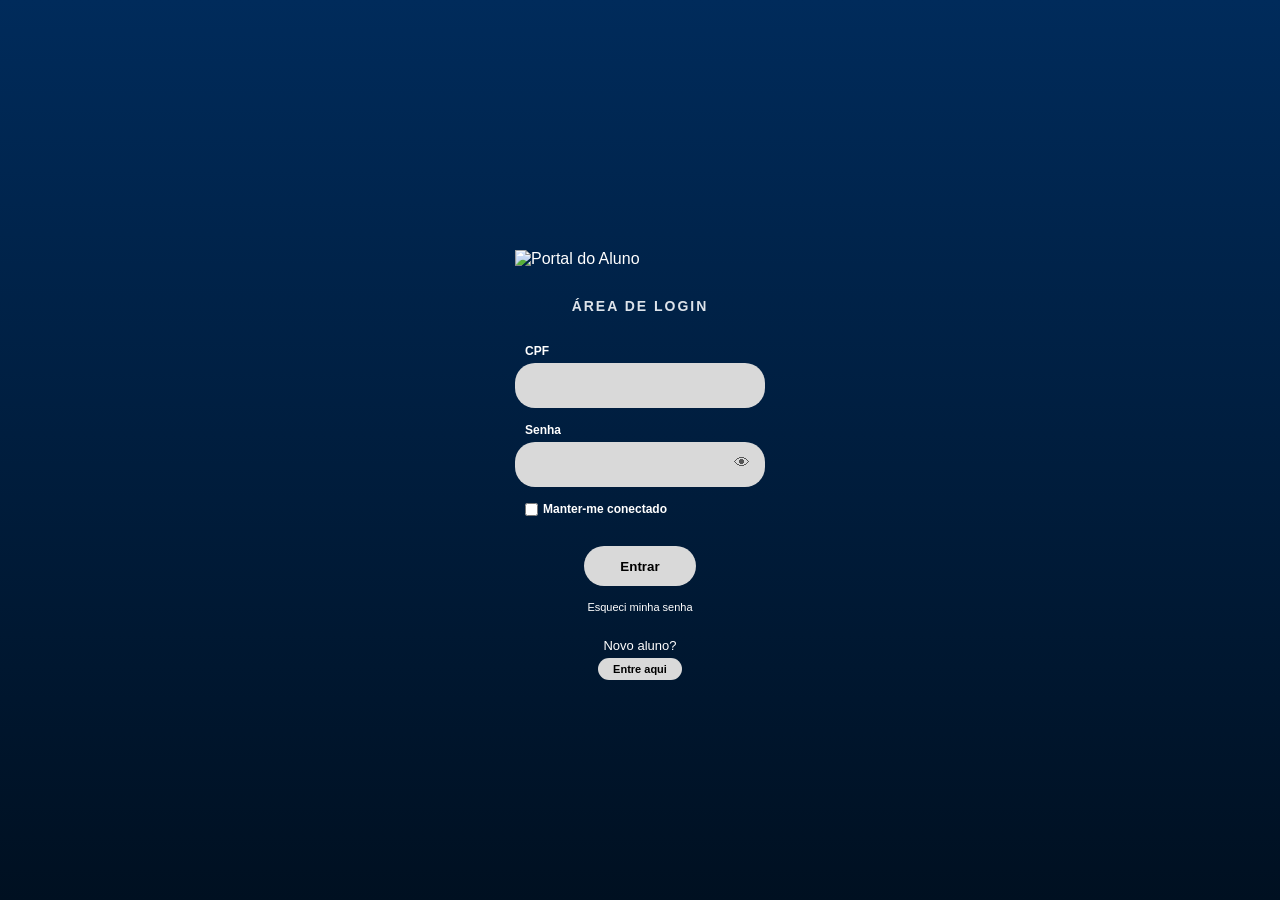
==== commit 89642060: "Atualização: envia e corrige as telas: "Login", "Tela Inicial", "Area Estudante", "Calendário", "Map" ====
--- a/index.html
+++ b/index.html
@@ -4,7 +4,7 @@
     <meta charset="UTF-8">
     <meta name="viewport" content="width=device-width, initial-scale=1.0">
     <title>Portal do Aluno</title>
-    <link rel="stylesheet" href="/Users/Aluno/Documents/Gab_marques/webacademy/portal_aluno_demo/style.css">
+    <link rel="stylesheet" href="style.css">
 </head>
 <body>
 
@@ -25,14 +25,15 @@
                     <input type="password" class="input-field">
                     <span class="icone-olho">👁</span>
                 </div>
+
+                <label class="checkbox-label">
+                    <input type="checkbox"> Manter-me conectado
+                </label>
+                      
+                <button class="btn-entrar" onclick="window.location.href='/Users/Aluno/Documents/Gab_marques/webacademy/portal_aluno_demo/telas/telaInicial/telainicial.html'">Entrar</button>
                 
                 <a href="#" class="link-esqueci">Esqueci minha senha</a>
                 
-                <button class="btn-entrar" onclick="window.location.href='/Users/Aluno/Documents/Gab_marques/webacademy/portal_aluno_demo/telas/telaInicial/telainicial.html'">Entrar</button>
-                
-                <label class="checkbox-label">
-                    <input type="checkbox"> Manter-me conectado
-                </label>
             </div>
 
             <div class="novo-aluno-container">
@@ -44,6 +45,6 @@
     </div>
 
 
-    <script src="script.js"></script>
+  
 </body>
 </html>
--- a/style.css
+++ b/style.css
@@ -0,0 +1,132 @@
+* {
+    margin: 0;
+    padding: 0;
+    box-sizing: border-box;
+    font-family: 'Questrial', sans-serif;
+}
+
+body {
+    background: linear-gradient(180deg, #002B5B 0%, #001021 100%); /* Fundo escuro atrás do "celular" no monitor */
+    display: flex;
+    justify-content: center;
+    align-items: center;
+    min-height: 100vh;
+    color: #FFFFFF;
+}
+
+
+/* Telas */
+.tela {
+    width: 100%;
+    height: 100%;
+    padding: 25px;
+    display: flex;
+    flex-direction: column;
+    align-items: center;
+}
+
+/* LOGIN */
+.logo-app {
+    width: 250px;
+    margin-top: 50px;
+}
+
+.subtitulo-login {
+    font-size: 14px;
+    letter-spacing: 2px;
+    margin: 30px 0;
+    color: #DDE3EA;
+}
+
+.form-login {
+    width: 100%;
+    max-width: 400px;
+    display: flex;
+    flex-direction: column;
+    align-items: center;
+    margin: 0 auto;
+}
+
+.form-login label {
+    align-self: flex-start;
+    font-size: 12px;
+    margin-bottom: 5px;
+    margin-left: 10px;
+    font-weight: bold;
+}
+
+.input-field {
+    width: 100%;
+    height: 45px;
+    background-color: #D9D9D9;
+    border: none;
+    border-radius: 20px;
+    padding: 0 15px;
+    margin-bottom: 15px;
+    font-size: 16px;
+}
+
+.senha-container {
+    width: 100%;
+    position: relative;
+}
+
+.icone-olho {
+    position: absolute;
+    right: 15px;
+    top: 12px;
+    color: #555;
+    cursor: pointer;
+}
+
+.link-esqueci {
+    color: #FFFFFF;
+    font-size: 11px;
+    text-decoration: none;
+    margin-bottom: auto;
+}
+
+.btn-entrar {
+    width: 45%;
+    height: 40px;
+    background-color: #D9D9D9;
+    border: none;
+    border-radius: 20px;
+    font-weight: bold;
+    cursor: pointer;
+    margin-bottom: 15px;
+    margin-top: 25px;
+}
+
+.btn-entrar:hover {
+    transform: scale(1.1);
+}
+
+.checkbox-label {
+    margin-top: auto;
+    font-size: 11px;
+    display: flex;
+    align-items: center;
+    gap: 5px;
+}
+
+.novo-aluno-container {
+    margin-top: 25px;
+    margin-bottom: 20px;
+    text-align: center;
+}
+
+.novo-aluno-container p {
+    font-size: 13px;
+    margin-bottom: 5px;
+}
+
+.btn-entre-aqui {
+    background-color: #D9D9D9;
+    border: none;
+    border-radius: 15px;
+    padding: 5px 15px;
+    font-weight: bold;
+    font-size: 11px;
+    cursor: pointer;
+}
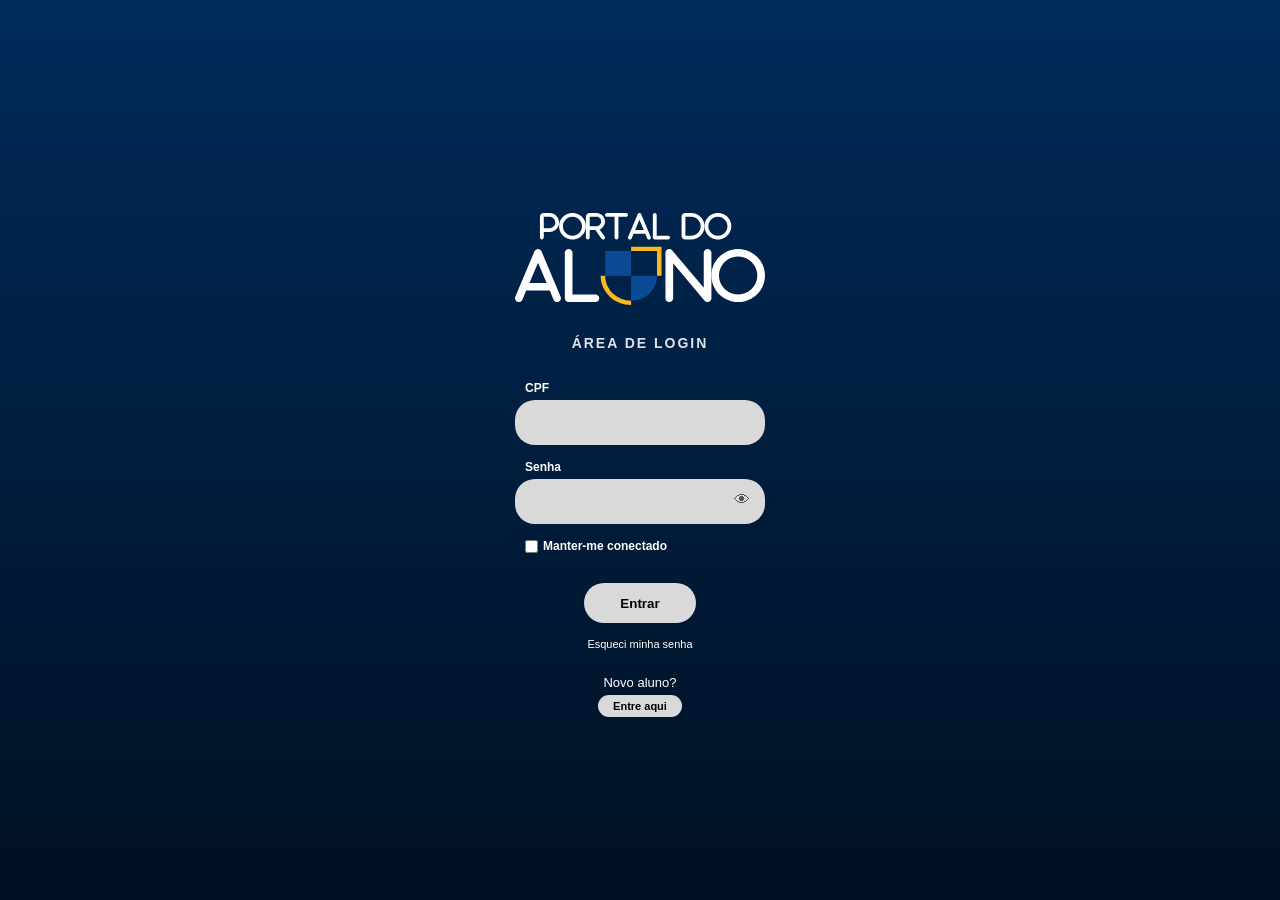
==== commit a8a72fd6: "Fix: corrige a tela de login" ====
--- a/index.html
+++ b/index.html
@@ -13,7 +13,7 @@
 
         <section id="tela-login" class="tela">
             
-            <img src="/Users/Aluno/Documents/Gab_marques/webacademy/portal_aluno_demo/icons/logo-portal.svg" alt="Portal do Aluno" class="logo-app">
+            <img src="../../icons/logo-portal.svg" alt="Portal do Aluno" class="logo-app">
             <h3 class="subtitulo-login">ÁREA DE LOGIN</h3>
 
             <div class="form-login">
@@ -30,7 +30,7 @@
                     <input type="checkbox"> Manter-me conectado
                 </label>
                       
-                <button class="btn-entrar" onclick="window.location.href='/Users/Aluno/Documents/Gab_marques/webacademy/portal_aluno_demo/telas/telaInicial/telainicial.html'">Entrar</button>
+                <button class="btn-entrar" onclick="window.location.href='../../telas/telaInicial/telainicial.html'">Entrar</button>
                 
                 <a href="#" class="link-esqueci">Esqueci minha senha</a>
                 
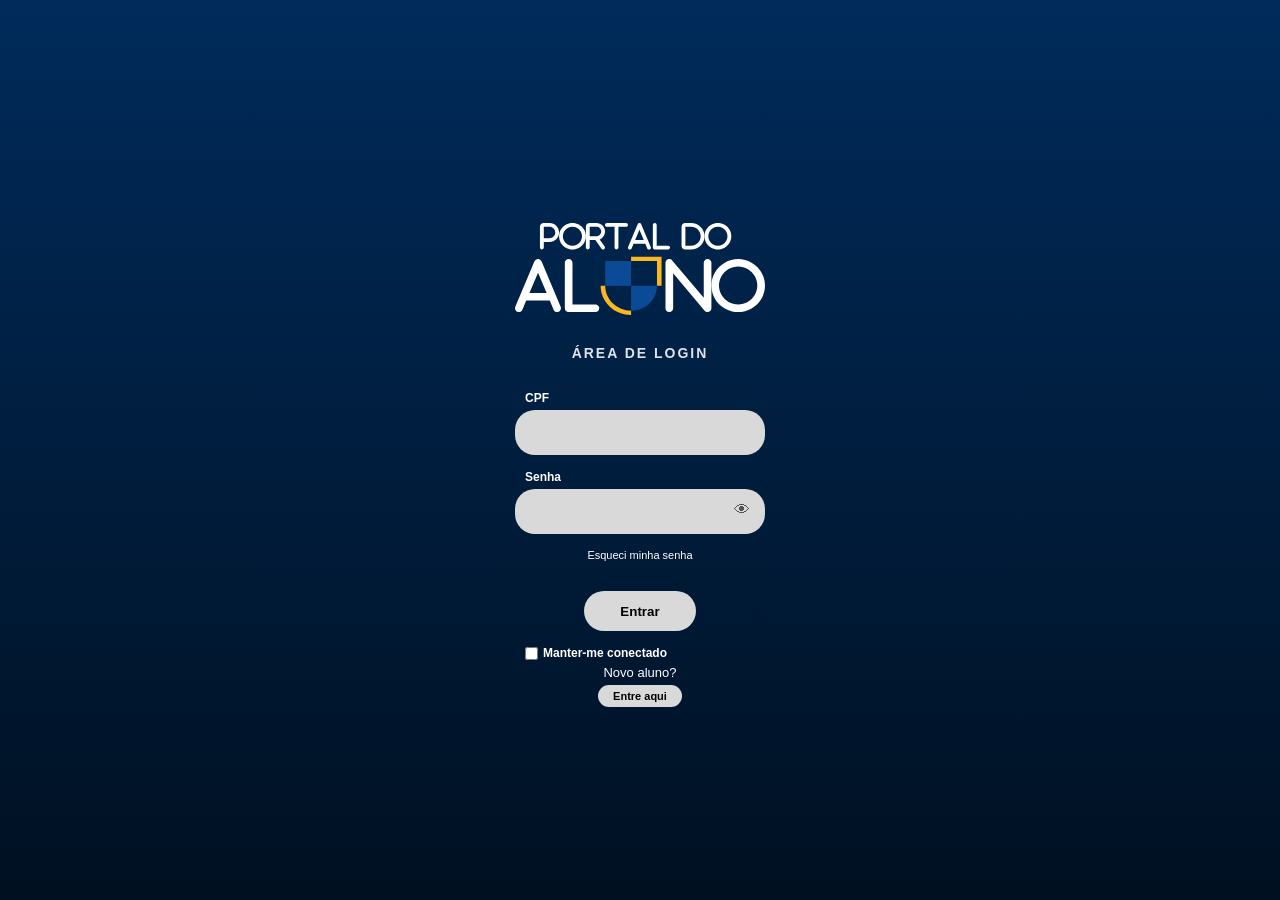
==== commit e543b516: "Tela de relatorios" ====
--- a/index.html
+++ b/index.html
@@ -13,7 +13,7 @@
 
         <section id="tela-login" class="tela">
             
-            <img src="../../icons/logo-portal.svg" alt="Portal do Aluno" class="logo-app">
+            <img src="icons/logo-portal.svg" alt="Portal do Aluno" class="logo-app">
             <h3 class="subtitulo-login">ÁREA DE LOGIN</h3>
 
             <div class="form-login">
@@ -25,15 +25,14 @@
                     <input type="password" class="input-field">
                     <span class="icone-olho">👁</span>
                 </div>
-
+                
+                <a href="#" class="link-esqueci">Esqueci minha senha</a>
+                
+                <button class="btn-entrar" onclick="mudarTela('tela-home')">Entrar</button>
+                
                 <label class="checkbox-label">
                     <input type="checkbox"> Manter-me conectado
                 </label>
-                      
-                <button class="btn-entrar" onclick="window.location.href='../../telas/telaInicial/telainicial.html'">Entrar</button>
-                
-                <a href="#" class="link-esqueci">Esqueci minha senha</a>
-                
             </div>
 
             <div class="novo-aluno-container">
@@ -42,9 +41,305 @@
             </div>
         </section>
 
+        <section id="tela-home" class="tela escondida">
+            <div class="header-home">
+                <img src="icons/logo-portal.svg" alt="Portal do Aluno" class="logo-home">
+                <div class="usuario-perfil">
+                    <span>Gabriel Nascimento</span>
+                    <div class="avatar-placeholder">👤</div>
+                </div>
+            </div>
+
+            <h3 class="titulo-servicos">Nossos serviços</h3>
+
+            <div class="grid-botoes">
+                <button class="card-btn btn-verde" onclick="mudarTela('tela-estudante')">
+                    <img src="icons/telainicial-areadoestudante.svg" alt="Estudante">
+                    <span>Área do estudante</span>
+                </button>
+
+                <button class="card-btn btn-laranja" onclick="mudarTela('tela-biblioteca')">
+                    <img src="icons/telainicial-biblioteca.svg" alt="Biblioteca">
+                    <span>Serviços da biblioteca</span>
+                </button>
+
+                <button class="card-btn btn-azul" onclick="mudarTela('tela-restaurante')">
+                    <img src="icons/telainicial-ru.svg" alt="Restaurante">
+                    <span>Restaurante universitário</span>
+                </button>
+
+                <button class="card-btn btn-roxo" onclick="mudarTela('tela-relatorios')">
+                    <img src="icons/telainicial-relatorios.svg" alt="Relatórios">
+                    <span>Relatórios</span>
+                </button>
+
+                <button class="card-btn btn-oliva" onclick="mudarTela('tela-calendario')">
+                    <img src="icons/telainicial-calendario.svg" alt="Calendário">
+                    <span>Calendário</span>
+                </button>
+
+                <button class="card-btn btn-cinza" onclick="mudarTela('tela-mapa')">
+                    <img src="icons/telainicial-mapa.svg" alt="Mapa">
+                    <span>Mapa</span>
+                </button>
+            </div>
+
+            <button class="btn-sair" onclick="mudarTela('tela-login')">SAIR</button>
+
+            <div class="card-noticias">
+                <div class="noticias-header">
+                    <span>Últimas notícias</span>
+                    <span>▲</span>
+                </div>
+                <div class="noticias-corpo">
+                    <h4>INÍCIO DO PERÍODO LETIVO</h4>
+                    <p>O ano letivo de 2026/1 irá começar nesta quinta-feira, dia 14 de Maio...</p>
+                </div>
+            </div>
+        </section>
+
+        <section id="tela-estudante" class="tela escondida">
+    
+    <header class="header-estudante">
+        <button class="btn-icon" onclick="mudarTela('tela-home')">
+            <img src="icons/login-voltar.svg" alt="Menu" class="icone-svg">
+        </button>
+        <img src="icons/logo-portal.svg" alt="Portal do Aluno" class="logo-header">
+        <div class="avatar-placeholder">👤</div>
+    </header>
+
+    <div class="conteudo-centralizado">
+        <h2 class="titulo-secao">Área do Estudante</h2>
+
+        <div class="perfil-estudante">
+            <div class="avatar-container">
+                <div class="avatar-circulo">👤</div>
+                <button class="btn-editar">
+                    <img src="icons/perfil-editarfoto.svg" alt="Editar">
+                </button>
+            </div>
+            <div class="info-pessoais">
+                <h3>Gabriel Nascimento Marques</h3>
+                <p>Sistemas de Informação</p>
+                <p>5º período - 2026/1</p>
+                <p>Campus - Rio Branco</p>
+            </div>
+        </div>
+
+        <div class="progresso-container">
+            <span>Progresso do curso</span>
+            <div class="barra-fundo">
+                <div class="barra-preenchida" style="width: 50%;"></div>
+            </div>
+            <span class="progresso-texto">50%</span>
+        </div>
+
+        <div class="disciplinas-lista">
+            <p class="disciplinas-titulo">Disciplinas matriculadas:</p>
+
+            <details class="disciplina-item">
+                <summary>
+                    Algoritmos - Jean Gonzaga 
+                    <img src="icons/telainicial-arrownoticias.svg" class="icone-seta">
+                </summary>
+                <div class="disciplina-detalhes">
+                    <div class="notas-grid-tabela">
+                        <div class="coluna-nota">
+                            <span class="titulo-nota">Nota 1:</span>
+                            <div class="sub-notas">
+                                <div><em>Avaliação 1:</em><br>8.0</div>
+                                <div><em>Avaliação 2:</em><br>8.6</div>
+                            </div>
+                        </div>
+                        <div class="coluna-nota">
+                            <span class="titulo-nota">Nota 2:</span>
+                            <div class="sub-notas">
+                                <div><em>Avaliação 3:</em><br>10.0</div>
+                                <div><em>Avaliação 4:</em><br>10</div>
+                            </div>
+                        </div>
+                    </div>
+                    <div class="status-final">
+                        <p><strong>Situação:</strong> <span class="aprovado">Aprovado</span></p>
+                        <p><strong>Média Final:</strong> 9.7</p>
+                        <p><strong>Total de Faltas:</strong> 11</p>
+                    </div>
+                </div>  
+            </details>
+
+            <details class="disciplina-item">
+                <summary>
+                    Matemática Discreta - Claudionor A. 
+                    <img src="icons/telainicial-arrownoticias.svg" class="icone-seta">
+                </summary>
+                <div class="disciplina-detalhes">
+                    <div class="notas-grid-tabela">
+                        <div class="coluna-nota">
+                            <span class="titulo-nota">Nota 1:</span>
+                            <div class="sub-notas">
+                                <div><em>Avaliação 1:</em><br>7.0</div>
+                                <div><em>Avaliação 2:</em><br>8.6</div>
+                            </div>
+                        </div>
+                        <div class="coluna-nota">
+                            <span class="titulo-nota">Nota 2:</span>
+                            <div class="sub-notas">
+                                <div><em>Avaliação 3:</em><br>9.0</div>
+                                <div><em>Avaliação 4:</em><br>10</div>
+                            </div>
+                        </div>
+                    </div>
+                    <div class="status-final">
+                        <p><strong>Situação:</strong> <span class="aprovado">Aprovado</span></p>
+                        <p><strong>Média Final:</strong> 9.1</p>
+                        <p><strong>Total de Faltas:</strong> 15</p>
+                    </div>
+                </div>
+            </details>
+
+            <details class="disciplina-item">
+                <summary>
+                    Álgebra Linear - Ivan Medeiros 
+                    <img src="icons/telainicial-arrownoticias.svg" class="icone-seta">
+                </summary>
+                <div class="disciplina-detalhes">
+                    <div class="notas-grid-tabela">
+                        <div class="coluna-nota">
+                            <span class="titulo-nota">Nota 1:</span>
+                            <div class="sub-notas">
+                                <div><em>Avaliação 1:</em><br>7.0</div>
+                                <div><em>Avaliação 2:</em><br>8.6</div>
+                            </div>
+                        </div>
+                        <div class="coluna-nota">
+                            <span class="titulo-nota">Nota 2:</span>
+                            <div class="sub-notas">
+                                <div><em>Avaliação 3:</em><br>9.0</div>
+                                <div><em>Avaliação 4:</em><br>10</div>
+                            </div>
+                        </div>
+                    </div>
+                    <div class="status-final">
+                        <p><strong>Situação:</strong> <span class="aprovado">Aprovado</span></p>
+                        <p><strong>Média Final:</strong> 9.1</p>
+                        <p><strong>Total de Faltas:</strong> 15</p>
+                    </div>
+                </div>
+            </details>
+        </div>
+
+        <div class="botoes-inferiores">
+            <button class="btn-acao bg-roxo" onclick="mudarTela('tela-relatorios')">
+                <div class="icone-box"><img src="icons/telainicial-relatorios.svg" alt=""></div>
+                <span>Ir para a página de relatórios</span>
+            </button>
+
+            <button class="btn-acao bg-cinza">
+                <div class="icone-box"><img src="icons/perfil-matriculadisciplinar.svg" alt=""></div>
+                <span>Realizar matrícula disciplinar</span>
+            </button>
+
+            <button class="btn-acao bg-verde">
+                <div class="icone-box"><img src="icons/perfil-atestadomedico.svg" alt=""></div>
+                <span>Envio de atestado médico</span>
+            </button>
+        </div>
     </div>
-
-
-  
+</section>
+
+<!-- Aqui estava o codigo de relatorios -->
+
+
+<section id="tela-calendario" class="tela escondida">
+    <header class="header-estudante">
+        <button class="btn-icon" onclick="mudarTela('tela-home')">
+            <img src="icons/login-voltar.svg" alt="Menu" class="icone-svg">
+        </button>
+        <img src="icons/logo-portal.svg" alt="Portal do Aluno" class="logo-header">
+        <button class="btn-icon" onclick="mudarTela('tela-estudante')">
+            <div class="avatar-placeholder">👤</div>
+        </button>
+    </header>
+
+    <div class="conteudo-centralizado">
+        <h2 class="titulo-secao">Calendário</h2>
+
+        <div class="card-branco card-calendario">
+            <p class="legenda-data">Selecione a data</p>
+            <div class="data-selecionada">
+                <h3>Seg, 13 Maio</h3>
+                <img src="caminho_para_icone_lapis.svg" alt="Editar" class="icone-pequeno">
+            </div>
+            
+            <div class="seletor-mes">
+                <span>Maio 2026 ▾</span>
+                <div>
+                    <span class="seta-mes">❮</span>
+                    <span class="seta-mes">❯</span>
+                </div>
+            </div>
+
+            <div class="grid-dias-semana">
+                <span>D</span><span>S</span><span>T</span><span>Q</span><span>Q</span><span>S</span><span>S</span>
+            </div>
+            <div class="grid-numeros-dias">
+                <span></span><span></span><span></span><span></span><span></span><span>1</span><span>2</span>
+                <span>3</span><span>4</span><span>5</span><span>6</span><span>7</span><span>8</span><span>9</span>
+                <span>10</span><span>11</span><span>12</span><span class="dia-ativo">13</span><span class="dia-hoje">14</span><span>15</span><span>16</span>
+                <span>17</span><span>18</span><span>19</span><span>20</span><span>21</span><span>22</span><span>23</span>
+                <span>24</span><span>25</span><span>26</span><span>27</span><span>28</span><span>29</span><span>30</span>
+            </div>
+        </div>
+
+        <div class="card-branco card-eventos">
+            <h3>Próximos eventos</h3>
+            <ul>
+                <li>14/05 - Início do semestre letivo 2026/1</li>
+            </ul>
+        </div>
+    </div>
+</section>
+
+<section id="tela-mapa" class="tela escondida">
+    <header class="header-estudante">
+        <button class="btn-icon" onclick="mudarTela('tela-home')">
+            <img src="icons/login-voltar.svg" alt="Menu" class="icone-svg">
+        </button>
+        <img src="icons/logo-portal.svg" alt="Portal do Aluno" class="logo-header">
+        <button class="btn-icon" onclick="mudarTela('tela-estudante')">
+            <div class="avatar-placeholder">👤</div>
+        </button>
+    </header>
+
+    <div class="conteudo-centralizado">
+        <div class="busca-mapa">
+            <input type="text" placeholder="NURCA" value="NURCA">
+            <img src="caminho_para_icone_lupa.svg" alt="Buscar">
+        </div>
+
+        <div class="area-mapa">
+            <img src="images/imagem_do_mapa_ufac_exportado.png" alt="Mapa da Universidade" class="imagem-mapa">
+        </div>
+
+        <div class="botoes-rota">
+            <button class="btn-rota">
+                <img src="caminho_para_icone_carro.svg" alt="Carro">
+                <span>1 min</span>
+            </button>
+            <button class="btn-rota btn-rota-ativo">
+                <img src="caminho_para_icone_pin.svg" alt="Distância">
+                <span>550m</span>
+            </button>
+            <button class="btn-rota">
+                <img src="caminho_para_icone_pessoa.svg" alt="A pé">
+                <span>6 min</span>
+            </button>
+        </div>
+    </div>
+</section>
+    </div>
+
+
+    <script src="script.js"></script>
 </body>
 </html>
--- a/style.css
+++ b/style.css
@@ -25,6 +25,16 @@
     align-items: center;
 }
 
+.tela.escondida,
+#tela-login.escondida,
+#tela-home.escondida,
+#tela-estudante.escondida,
+#tela-relatorios.escondida,
+#tela-calendario.escondida,
+#tela-mapa.escondida {
+    display: none !important;
+}
+
 /* LOGIN */
 .logo-app {
     width: 250px;
@@ -83,7 +93,7 @@
     color: #FFFFFF;
     font-size: 11px;
     text-decoration: none;
-    margin-bottom: auto;
+    margin-bottom: 30px;
 }
 
 .btn-entrar {
@@ -95,23 +105,17 @@
     font-weight: bold;
     cursor: pointer;
     margin-bottom: 15px;
-    margin-top: 25px;
-}
-
-.btn-entrar:hover {
-    transform: scale(1.1);
 }
 
 .checkbox-label {
+    font-size: 11px;
+    display: flex;
+    align-items: center;
+    gap: 5px;
+}
+
+.novo-aluno-container {
     margin-top: auto;
-    font-size: 11px;
-    display: flex;
-    align-items: center;
-    gap: 5px;
-}
-
-.novo-aluno-container {
-    margin-top: 25px;
     margin-bottom: 20px;
     text-align: center;
 }
@@ -129,4 +133,605 @@
     font-weight: bold;
     font-size: 11px;
     cursor: pointer;
+}
+
+/* TELA HOME */
+.header-home {
+    width: 100%;
+    max-width: 900px;
+    margin: 20px auto;
+    display: flex;
+    justify-content: space-between;
+    align-items: center;
+}
+
+.logo-home {
+    width: 200px;
+}
+
+.usuario-perfil {
+    display: flex;
+    align-items: center;
+    gap: 8px;
+}
+
+.avatar-placeholder {
+    width: 35px;
+    height: 35px;
+    background-color: #A29BFE;
+    border-radius: 50%;
+    display: flex;
+    justify-content: center;
+    align-items: center;
+}
+
+.titulo-servicos {
+    margin: 40px 0 20px 0;
+    font-weight: normal;
+    font-size: 18px;
+}
+
+/* Grid de Serviços */
+.grid-botoes {
+    display: grid;
+    grid-template-columns: repeat(3, 1fr); 
+    gap: 25px;
+    width: 70%;
+    max-width: 600px;
+    margin: 0 auto;
+}
+
+/* Estilo individual do botão de serviço */
+.card-btn {
+    border: none;
+    border-radius: 20px;
+    padding: 20px 10px;
+    display: flex;
+    flex-direction: column;
+    align-items: center;
+    justify-content: space-between;
+    height: 130px;
+    cursor: pointer;
+    background: none;
+}
+
+.card-btn img {
+    width: 50px;
+    height: 50px;
+}
+
+.card-btn span {
+    font-size: 14px;
+    color: #FFFFFF;
+    font-weight: bold;
+    text-align: center;
+    line-height: 1.2;
+}
+
+/* CORES DOS FUNDOS DOS ÍCONES */
+.btn-verde { background-color: #00B944; }
+.btn-laranja { background-color: #CD8C00; }
+.btn-azul { background-color: #006CCB; }
+.btn-roxo { background-color: #9900C8; }
+.btn-oliva { background-color: #A6B500; }
+.btn-cinza { background-color: #696969; }
+
+.btn-sair {
+    width: 200px;
+    background-color: #900000;
+    color: white;
+    border: none;
+    border-radius: 10px;
+    padding: 10px;
+    font-weight: bold;
+    margin-top: 50px;
+    margin-bottom: 30px;
+    cursor: pointer;
+}
+
+/* Card de Últimas Notícias */
+.card-noticias {
+    width: 100%;
+    max-width: 800px;
+    background-color: #A6A6A6;
+    border-radius: 25px 25px 0 0;
+    color: #000000;
+    padding: 20px 30px;
+    margin-top: auto; 
+}
+
+.noticias-header {
+    display: flex;
+    justify-content: space-between;
+    font-weight: bold;
+    font-size: 14px;
+    margin-bottom: 10px;
+}
+
+.noticias-corpo h4 {
+    font-size: 13px;
+    margin-bottom: 3px;
+}
+
+.noticias-corpo p {
+    font-size: 13px;
+    line-height: 1.3;
+}
+
+/* --- TELA ÁREA DO ESTUDANTE --- */
+
+#tela-estudante {
+    width: 100vw !important;
+    max-width: 100vw !important;
+    padding: 20px !important;
+    display: flex !important;
+    flex-direction: column !important;
+    align-items: center !important;
+}
+
+.header-estudante {
+    width: 100%;
+    max-width: 900px;
+    margin: 0 auto;
+    display: flex;
+    justify-content: space-between;
+    align-items: center;
+    padding: 25px 0;
+}
+
+.btn-icon {
+    background: none;
+    border: none;
+    cursor: pointer;
+}
+
+.icone-svg {
+    width: 35px;
+    height: 35px;
+}
+
+.profile-photo {
+    width: 35px;
+    height: 35px;
+}
+
+.logo-header {
+    width: 150px;
+}
+
+/* Container para centralizar o conteúdo no Notebook */
+#tela-estudante .conteudo-centralizado {
+    width: 85% !important;        /* Ocupa 85% da largura total do notebook */
+    max-width: 900px !important;  /* Limite máximo bem amplo para telas grandes */
+    margin: 0 auto !important;     /* Garante o alinhamento no meio */
+    display: flex !important;
+    flex-direction: column !important;
+    align-items: center !important;
+}
+
+.titulo-secao {
+    font-size: 18px;
+    font-weight: normal;
+    margin: 20px 0;
+}
+
+/* Perfil */
+
+#tela-estudante .disciplinas-lista, 
+#tela-estudante .botoes-inferiores {
+    width: 100% !important;
+}
+
+#tela-estudante .disciplina-item {
+    width: 100% !important;
+}
+
+.perfil-estudante {
+    display: flex;
+    align-items: center;
+    gap: 20px;
+    width: 100%;
+    margin-bottom: 30px;
+}
+
+.avatar-container {
+    position: relative;
+}
+
+.avatar-circulo {
+    width: 90px;
+    height: 90px;
+    background-color: #A29BFE;
+    border-radius: 50%;
+    display: flex;
+    justify-content: center;
+    align-items: center;
+    font-size: 40px;
+}
+
+.btn-editar {
+    position: absolute;
+    bottom: 0;
+    right: 0;
+    background-color: #FFFFFF;
+    border: none;
+    border-radius: 50%;
+    width: 28px;
+    height: 28px;
+    cursor: pointer;
+    display: flex;
+    justify-content: center;
+    align-items: center;
+    box-shadow: 0 2px 5px rgba(0,0,0,0.3);
+}
+
+.btn-editar img {
+    width: 16px;
+}
+
+.info-pessoais h3 {
+    font-size: 15px;
+    margin-bottom: 5px;
+}
+
+.info-pessoais p {
+    font-size: 12px;
+    color: #DDE3EA;
+    line-height: 1.4;
+}
+
+/* Barra de Progresso */
+.progresso-container {
+    width: 100%;
+    text-align: center;
+    margin-bottom: 30px;
+}
+
+.progresso-container span {
+    font-size: 13px;
+}
+
+.barra-fundo {
+    width: 100%;
+    height: 6px;
+    background-color: #1A365D; 
+    border-radius: 5px;
+    margin: 8px 0;
+    overflow: hidden;
+}
+
+.barra-preenchida {
+    height: 100%;
+    background-color: #007BFF; 
+    border-radius: 5px;
+}
+
+.progresso-texto {
+    font-size: 12px;
+}
+
+/* Sanfona (Accordion) de Disciplinas */
+.disciplinas-lista {
+    width: 100%;
+    margin-bottom: 30px;
+}
+
+.disciplinas-titulo {
+    font-size: 11px;
+    font-weight: bold;
+    margin-bottom: 10px;
+}
+
+.disciplina-item {
+    background-color: #FFFFFF;
+    border-radius: 8px;
+    margin-bottom: 8px;
+    color: #333333;
+    overflow: hidden;
+}
+
+.disciplina-item summary {
+    padding: 12px 15px;
+    font-size: 13px;
+    font-weight: bold;
+    cursor: pointer;
+    list-style: none;
+    display: flex;
+    justify-content: space-between;
+    align-items: center;
+}
+
+.disciplina-item summary::-webkit-details-marker {
+    display: none;
+}
+
+.icone-seta {
+    width: 12px;
+    transition: transform 0.3s;
+}
+
+.disciplina-item[open] .icone-seta {
+    transform: rotate(180deg);
+}
+
+.disciplina-detalhes {
+    background-color: #D9D9D9;
+    padding: 15px;
+    border-top: 1px solid #CCCCCC;
+}
+
+/* Grid Interno das Notas */
+.notas-grid-tabela {
+    display: grid;
+    grid-template-columns: 1fr 1fr;
+    gap: 10px;
+    border-bottom: 1px solid #BBBBBB;
+    padding-bottom: 15px;
+    margin-bottom: 10px;
+}
+
+.coluna-nota {
+    text-align: center;
+}
+
+.titulo-nota {
+    font-size: 12px;
+    font-weight: bold;
+    display: block;
+    margin-bottom: 5px;
+}
+
+.sub-notas {
+    display: flex;
+    justify-content: space-around;
+    font-size: 11px;
+}
+
+.status-final p {
+    font-size: 12px;
+    margin-bottom: 4px;
+}
+
+.aprovado {
+    font-style: italic;
+    color: #555555;
+}
+
+/* Botões de Ação Inferiores */
+.botoes-inferiores {
+    width: 100%;
+    display: flex;
+    flex-direction: column;
+    gap: 12px;
+}
+
+.btn-acao {
+    width: 100%;
+    height: 55px;
+    border: none;
+    border-radius: 12px;
+    display: flex;
+    align-items: center;
+    padding: 0 20px;
+    color: #FFFFFF;
+    font-weight: bold;
+    font-size: 13px;
+    cursor: pointer;
+    text-align: left;
+}
+
+.icone-box {
+    width: 30px;
+    height: 30px;
+    border: 1px solid rgba(255, 255, 255, 0.5);
+    border-radius: 8px;
+    display: flex;
+    justify-content: center;
+    align-items: center;
+    margin-right: 15px;
+}
+
+.icone-box img {
+    width: 18px;
+}
+
+/* Cores específicas dos botões */
+.bg-roxo { background-color: #AA00FF; }
+.bg-cinza { background-color: #757575; }
+.bg-verde { background-color: #00C853; }
+
+/* ========================================== */
+/* GARANTIA DE LARGURA PARA AS NOVAS TELAS NO NOTEBOOK */
+/* ========================================== */
+#tela-relatorios, #tela-calendario, #tela-mapa {
+    width: 100vw !important;
+    max-width: 100vw !important;
+    padding: 20px !important;
+    display: flex !important;
+    flex-direction: column !important;
+    align-items: center !important;
+}
+
+#tela-relatorios .conteudo-centralizado,
+#tela-calendario .conteudo-centralizado,
+#tela-mapa .conteudo-centralizado {
+    width: 85% !important;
+    max-width: 1200px !important;
+    margin: 0 auto !important;
+    display: flex !important;
+    flex-direction: column !important;
+    align-items: center !important;
+}
+
+/* Aqui estava o CSS de relatorios */
+
+/* ========================================== */
+/* ESTILOS ESPECÍFICOS - TELA DE CALENDÁRIO */
+/* ========================================== */
+.card-branco {
+    width: 100%;
+    background-color: #FFFFFF;
+    border-radius: 15px;
+    padding: 20px;
+    color: #333333;
+    margin-bottom: 20px;
+}
+
+.legenda-data {
+    font-size: 11px;
+    color: #666;
+    margin-bottom: 5px;
+}
+
+.data-selecionada {
+    display: flex;
+    justify-content: space-between;
+    align-items: center;
+    border-bottom: 1px solid #EEEEEE;
+    padding-bottom: 15px;
+    margin-bottom: 15px;
+}
+
+.data-selecionada h3 {
+    font-size: 22px;
+    font-weight: normal;
+}
+
+.icone-pequeno {
+    width: 16px;
+}
+
+.seletor-mes {
+    display: flex;
+    justify-content: space-between;
+    font-size: 12px;
+    font-weight: bold;
+    margin-bottom: 20px;
+}
+
+.seta-mes {
+    cursor: pointer;
+    margin-left: 15px;
+    color: #666;
+}
+
+/* Grid do Calendário */
+.grid-dias-semana, .grid-numeros-dias {
+    display: grid;
+    grid-template-columns: repeat(7, 1fr);
+    text-align: center;
+    gap: 10px 0;
+}
+
+.grid-dias-semana span {
+    font-size: 12px;
+    font-weight: bold;
+    color: #555;
+    margin-bottom: 10px;
+}
+
+.grid-numeros-dias span {
+    font-size: 14px;
+    display: flex;
+    justify-content: center;
+    align-items: center;
+    height: 30px;
+    width: 30px;
+    margin: 0 auto;
+}
+
+.dia-ativo {
+    border: 1px solid #002B5B;
+    border-radius: 50%;
+}
+
+.dia-hoje {
+    background-color: #EEEEEE;
+    border-radius: 50%;
+}
+
+/* Card de Eventos */
+.card-eventos h3 {
+    font-size: 16px;
+    font-weight: normal;
+    text-align: center;
+    margin-bottom: 15px;
+}
+
+.card-eventos ul {
+    list-style-type: none;
+    font-size: 11px;
+}
+
+.card-eventos li {
+    margin-bottom: 5px;
+}
+
+/* ========================================== */
+/* ESTILOS ESPECÍFICOS - TELA DE MAPA */
+/* ========================================== */
+.busca-mapa {
+    width: 100%;
+    background-color: #FFFFFF;
+    border-radius: 20px;
+    padding: 10px 20px;
+    display: flex;
+    justify-content: space-between;
+    align-items: center;
+    margin: 20px 0;
+}
+
+.busca-mapa input {
+    border: none;
+    outline: none;
+    width: 90%;
+    font-size: 14px;
+    color: #333;
+    font-weight: bold;
+}
+
+.busca-mapa img {
+    width: 18px;
+    cursor: pointer;
+}
+
+.area-mapa {
+    width: 100%;
+    height: 400px; /* Altura fixa para o mapa no notebook */
+    border-radius: 15px;
+    overflow: hidden;
+    margin-bottom: 20px;
+}
+
+.imagem-mapa {
+    width: 100%;
+    height: 100%;
+    object-fit: cover; /* Faz a imagem do mapa preencher todo o espaço sem distorcer */
+}
+
+.botoes-rota {
+    width: 100%;
+    display: flex;
+    justify-content: space-between;
+    gap: 15px;
+}
+
+.btn-rota {
+    flex: 1; /* Faz os três botões terem larguras iguais */
+    background-color: #FFFFFF;
+    border: none;
+    border-radius: 10px;
+    padding: 15px 0;
+    display: flex;
+    flex-direction: column;
+    align-items: center;
+    gap: 8px;
+    cursor: pointer;
+    color: #000000;
+    font-size: 12px;
+    font-weight: bold;
+}
+
+.btn-rota img {
+    height: 24px;
 }
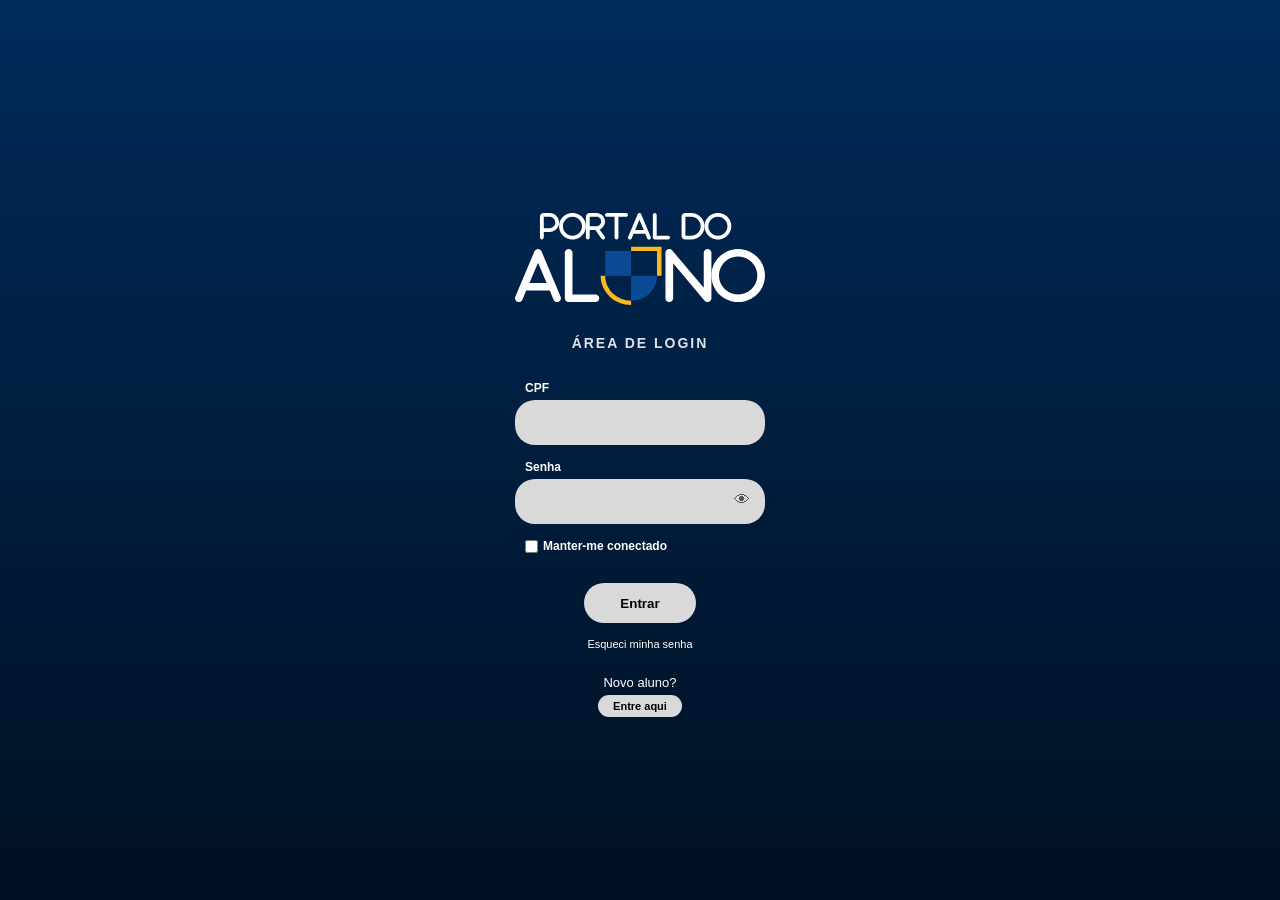
==== commit 66c830cc: "Tela de relatorios" ====
--- a/index.html
+++ b/index.html
@@ -25,14 +25,15 @@
                     <input type="password" class="input-field">
                     <span class="icone-olho">👁</span>
                 </div>
+
+                <label class="checkbox-label">
+                    <input type="checkbox"> Manter-me conectado
+                </label>
+                      
+                <button class="btn-entrar" onclick="window.location.href='telas/telaInicial/telainicial.html'">Entrar</button>
                 
                 <a href="#" class="link-esqueci">Esqueci minha senha</a>
                 
-                <button class="btn-entrar" onclick="mudarTela('tela-home')">Entrar</button>
-                
-                <label class="checkbox-label">
-                    <input type="checkbox"> Manter-me conectado
-                </label>
             </div>
 
             <div class="novo-aluno-container">
@@ -41,305 +42,9 @@
             </div>
         </section>
 
-        <section id="tela-home" class="tela escondida">
-            <div class="header-home">
-                <img src="icons/logo-portal.svg" alt="Portal do Aluno" class="logo-home">
-                <div class="usuario-perfil">
-                    <span>Gabriel Nascimento</span>
-                    <div class="avatar-placeholder">👤</div>
-                </div>
-            </div>
-
-            <h3 class="titulo-servicos">Nossos serviços</h3>
-
-            <div class="grid-botoes">
-                <button class="card-btn btn-verde" onclick="mudarTela('tela-estudante')">
-                    <img src="icons/telainicial-areadoestudante.svg" alt="Estudante">
-                    <span>Área do estudante</span>
-                </button>
-
-                <button class="card-btn btn-laranja" onclick="mudarTela('tela-biblioteca')">
-                    <img src="icons/telainicial-biblioteca.svg" alt="Biblioteca">
-                    <span>Serviços da biblioteca</span>
-                </button>
-
-                <button class="card-btn btn-azul" onclick="mudarTela('tela-restaurante')">
-                    <img src="icons/telainicial-ru.svg" alt="Restaurante">
-                    <span>Restaurante universitário</span>
-                </button>
-
-                <button class="card-btn btn-roxo" onclick="mudarTela('tela-relatorios')">
-                    <img src="icons/telainicial-relatorios.svg" alt="Relatórios">
-                    <span>Relatórios</span>
-                </button>
-
-                <button class="card-btn btn-oliva" onclick="mudarTela('tela-calendario')">
-                    <img src="icons/telainicial-calendario.svg" alt="Calendário">
-                    <span>Calendário</span>
-                </button>
-
-                <button class="card-btn btn-cinza" onclick="mudarTela('tela-mapa')">
-                    <img src="icons/telainicial-mapa.svg" alt="Mapa">
-                    <span>Mapa</span>
-                </button>
-            </div>
-
-            <button class="btn-sair" onclick="mudarTela('tela-login')">SAIR</button>
-
-            <div class="card-noticias">
-                <div class="noticias-header">
-                    <span>Últimas notícias</span>
-                    <span>▲</span>
-                </div>
-                <div class="noticias-corpo">
-                    <h4>INÍCIO DO PERÍODO LETIVO</h4>
-                    <p>O ano letivo de 2026/1 irá começar nesta quinta-feira, dia 14 de Maio...</p>
-                </div>
-            </div>
-        </section>
-
-        <section id="tela-estudante" class="tela escondida">
-    
-    <header class="header-estudante">
-        <button class="btn-icon" onclick="mudarTela('tela-home')">
-            <img src="icons/login-voltar.svg" alt="Menu" class="icone-svg">
-        </button>
-        <img src="icons/logo-portal.svg" alt="Portal do Aluno" class="logo-header">
-        <div class="avatar-placeholder">👤</div>
-    </header>
-
-    <div class="conteudo-centralizado">
-        <h2 class="titulo-secao">Área do Estudante</h2>
-
-        <div class="perfil-estudante">
-            <div class="avatar-container">
-                <div class="avatar-circulo">👤</div>
-                <button class="btn-editar">
-                    <img src="icons/perfil-editarfoto.svg" alt="Editar">
-                </button>
-            </div>
-            <div class="info-pessoais">
-                <h3>Gabriel Nascimento Marques</h3>
-                <p>Sistemas de Informação</p>
-                <p>5º período - 2026/1</p>
-                <p>Campus - Rio Branco</p>
-            </div>
-        </div>
-
-        <div class="progresso-container">
-            <span>Progresso do curso</span>
-            <div class="barra-fundo">
-                <div class="barra-preenchida" style="width: 50%;"></div>
-            </div>
-            <span class="progresso-texto">50%</span>
-        </div>
-
-        <div class="disciplinas-lista">
-            <p class="disciplinas-titulo">Disciplinas matriculadas:</p>
-
-            <details class="disciplina-item">
-                <summary>
-                    Algoritmos - Jean Gonzaga 
-                    <img src="icons/telainicial-arrownoticias.svg" class="icone-seta">
-                </summary>
-                <div class="disciplina-detalhes">
-                    <div class="notas-grid-tabela">
-                        <div class="coluna-nota">
-                            <span class="titulo-nota">Nota 1:</span>
-                            <div class="sub-notas">
-                                <div><em>Avaliação 1:</em><br>8.0</div>
-                                <div><em>Avaliação 2:</em><br>8.6</div>
-                            </div>
-                        </div>
-                        <div class="coluna-nota">
-                            <span class="titulo-nota">Nota 2:</span>
-                            <div class="sub-notas">
-                                <div><em>Avaliação 3:</em><br>10.0</div>
-                                <div><em>Avaliação 4:</em><br>10</div>
-                            </div>
-                        </div>
-                    </div>
-                    <div class="status-final">
-                        <p><strong>Situação:</strong> <span class="aprovado">Aprovado</span></p>
-                        <p><strong>Média Final:</strong> 9.7</p>
-                        <p><strong>Total de Faltas:</strong> 11</p>
-                    </div>
-                </div>  
-            </details>
-
-            <details class="disciplina-item">
-                <summary>
-                    Matemática Discreta - Claudionor A. 
-                    <img src="icons/telainicial-arrownoticias.svg" class="icone-seta">
-                </summary>
-                <div class="disciplina-detalhes">
-                    <div class="notas-grid-tabela">
-                        <div class="coluna-nota">
-                            <span class="titulo-nota">Nota 1:</span>
-                            <div class="sub-notas">
-                                <div><em>Avaliação 1:</em><br>7.0</div>
-                                <div><em>Avaliação 2:</em><br>8.6</div>
-                            </div>
-                        </div>
-                        <div class="coluna-nota">
-                            <span class="titulo-nota">Nota 2:</span>
-                            <div class="sub-notas">
-                                <div><em>Avaliação 3:</em><br>9.0</div>
-                                <div><em>Avaliação 4:</em><br>10</div>
-                            </div>
-                        </div>
-                    </div>
-                    <div class="status-final">
-                        <p><strong>Situação:</strong> <span class="aprovado">Aprovado</span></p>
-                        <p><strong>Média Final:</strong> 9.1</p>
-                        <p><strong>Total de Faltas:</strong> 15</p>
-                    </div>
-                </div>
-            </details>
-
-            <details class="disciplina-item">
-                <summary>
-                    Álgebra Linear - Ivan Medeiros 
-                    <img src="icons/telainicial-arrownoticias.svg" class="icone-seta">
-                </summary>
-                <div class="disciplina-detalhes">
-                    <div class="notas-grid-tabela">
-                        <div class="coluna-nota">
-                            <span class="titulo-nota">Nota 1:</span>
-                            <div class="sub-notas">
-                                <div><em>Avaliação 1:</em><br>7.0</div>
-                                <div><em>Avaliação 2:</em><br>8.6</div>
-                            </div>
-                        </div>
-                        <div class="coluna-nota">
-                            <span class="titulo-nota">Nota 2:</span>
-                            <div class="sub-notas">
-                                <div><em>Avaliação 3:</em><br>9.0</div>
-                                <div><em>Avaliação 4:</em><br>10</div>
-                            </div>
-                        </div>
-                    </div>
-                    <div class="status-final">
-                        <p><strong>Situação:</strong> <span class="aprovado">Aprovado</span></p>
-                        <p><strong>Média Final:</strong> 9.1</p>
-                        <p><strong>Total de Faltas:</strong> 15</p>
-                    </div>
-                </div>
-            </details>
-        </div>
-
-        <div class="botoes-inferiores">
-            <button class="btn-acao bg-roxo" onclick="mudarTela('tela-relatorios')">
-                <div class="icone-box"><img src="icons/telainicial-relatorios.svg" alt=""></div>
-                <span>Ir para a página de relatórios</span>
-            </button>
-
-            <button class="btn-acao bg-cinza">
-                <div class="icone-box"><img src="icons/perfil-matriculadisciplinar.svg" alt=""></div>
-                <span>Realizar matrícula disciplinar</span>
-            </button>
-
-            <button class="btn-acao bg-verde">
-                <div class="icone-box"><img src="icons/perfil-atestadomedico.svg" alt=""></div>
-                <span>Envio de atestado médico</span>
-            </button>
-        </div>
-    </div>
-</section>
-
-<!-- Aqui estava o codigo de relatorios -->
-
-
-<section id="tela-calendario" class="tela escondida">
-    <header class="header-estudante">
-        <button class="btn-icon" onclick="mudarTela('tela-home')">
-            <img src="icons/login-voltar.svg" alt="Menu" class="icone-svg">
-        </button>
-        <img src="icons/logo-portal.svg" alt="Portal do Aluno" class="logo-header">
-        <button class="btn-icon" onclick="mudarTela('tela-estudante')">
-            <div class="avatar-placeholder">👤</div>
-        </button>
-    </header>
-
-    <div class="conteudo-centralizado">
-        <h2 class="titulo-secao">Calendário</h2>
-
-        <div class="card-branco card-calendario">
-            <p class="legenda-data">Selecione a data</p>
-            <div class="data-selecionada">
-                <h3>Seg, 13 Maio</h3>
-                <img src="caminho_para_icone_lapis.svg" alt="Editar" class="icone-pequeno">
-            </div>
-            
-            <div class="seletor-mes">
-                <span>Maio 2026 ▾</span>
-                <div>
-                    <span class="seta-mes">❮</span>
-                    <span class="seta-mes">❯</span>
-                </div>
-            </div>
-
-            <div class="grid-dias-semana">
-                <span>D</span><span>S</span><span>T</span><span>Q</span><span>Q</span><span>S</span><span>S</span>
-            </div>
-            <div class="grid-numeros-dias">
-                <span></span><span></span><span></span><span></span><span></span><span>1</span><span>2</span>
-                <span>3</span><span>4</span><span>5</span><span>6</span><span>7</span><span>8</span><span>9</span>
-                <span>10</span><span>11</span><span>12</span><span class="dia-ativo">13</span><span class="dia-hoje">14</span><span>15</span><span>16</span>
-                <span>17</span><span>18</span><span>19</span><span>20</span><span>21</span><span>22</span><span>23</span>
-                <span>24</span><span>25</span><span>26</span><span>27</span><span>28</span><span>29</span><span>30</span>
-            </div>
-        </div>
-
-        <div class="card-branco card-eventos">
-            <h3>Próximos eventos</h3>
-            <ul>
-                <li>14/05 - Início do semestre letivo 2026/1</li>
-            </ul>
-        </div>
-    </div>
-</section>
-
-<section id="tela-mapa" class="tela escondida">
-    <header class="header-estudante">
-        <button class="btn-icon" onclick="mudarTela('tela-home')">
-            <img src="icons/login-voltar.svg" alt="Menu" class="icone-svg">
-        </button>
-        <img src="icons/logo-portal.svg" alt="Portal do Aluno" class="logo-header">
-        <button class="btn-icon" onclick="mudarTela('tela-estudante')">
-            <div class="avatar-placeholder">👤</div>
-        </button>
-    </header>
-
-    <div class="conteudo-centralizado">
-        <div class="busca-mapa">
-            <input type="text" placeholder="NURCA" value="NURCA">
-            <img src="caminho_para_icone_lupa.svg" alt="Buscar">
-        </div>
-
-        <div class="area-mapa">
-            <img src="images/imagem_do_mapa_ufac_exportado.png" alt="Mapa da Universidade" class="imagem-mapa">
-        </div>
-
-        <div class="botoes-rota">
-            <button class="btn-rota">
-                <img src="caminho_para_icone_carro.svg" alt="Carro">
-                <span>1 min</span>
-            </button>
-            <button class="btn-rota btn-rota-ativo">
-                <img src="caminho_para_icone_pin.svg" alt="Distância">
-                <span>550m</span>
-            </button>
-            <button class="btn-rota">
-                <img src="caminho_para_icone_pessoa.svg" alt="A pé">
-                <span>6 min</span>
-            </button>
-        </div>
-    </div>
-</section>
     </div>
 
 
-    <script src="script.js"></script>
+  
 </body>
 </html>
--- a/style.css
+++ b/style.css
@@ -25,16 +25,6 @@
     align-items: center;
 }
 
-.tela.escondida,
-#tela-login.escondida,
-#tela-home.escondida,
-#tela-estudante.escondida,
-#tela-relatorios.escondida,
-#tela-calendario.escondida,
-#tela-mapa.escondida {
-    display: none !important;
-}
-
 /* LOGIN */
 .logo-app {
     width: 250px;
@@ -93,7 +83,7 @@
     color: #FFFFFF;
     font-size: 11px;
     text-decoration: none;
-    margin-bottom: 30px;
+    margin-bottom: auto;
 }
 
 .btn-entrar {
@@ -105,9 +95,15 @@
     font-weight: bold;
     cursor: pointer;
     margin-bottom: 15px;
+    margin-top: 25px;
+}
+
+.btn-entrar:hover {
+    transform: scale(1.1);
 }
 
 .checkbox-label {
+    margin-top: auto;
     font-size: 11px;
     display: flex;
     align-items: center;
@@ -115,7 +111,7 @@
 }
 
 .novo-aluno-container {
-    margin-top: auto;
+    margin-top: 25px;
     margin-bottom: 20px;
     text-align: center;
 }
